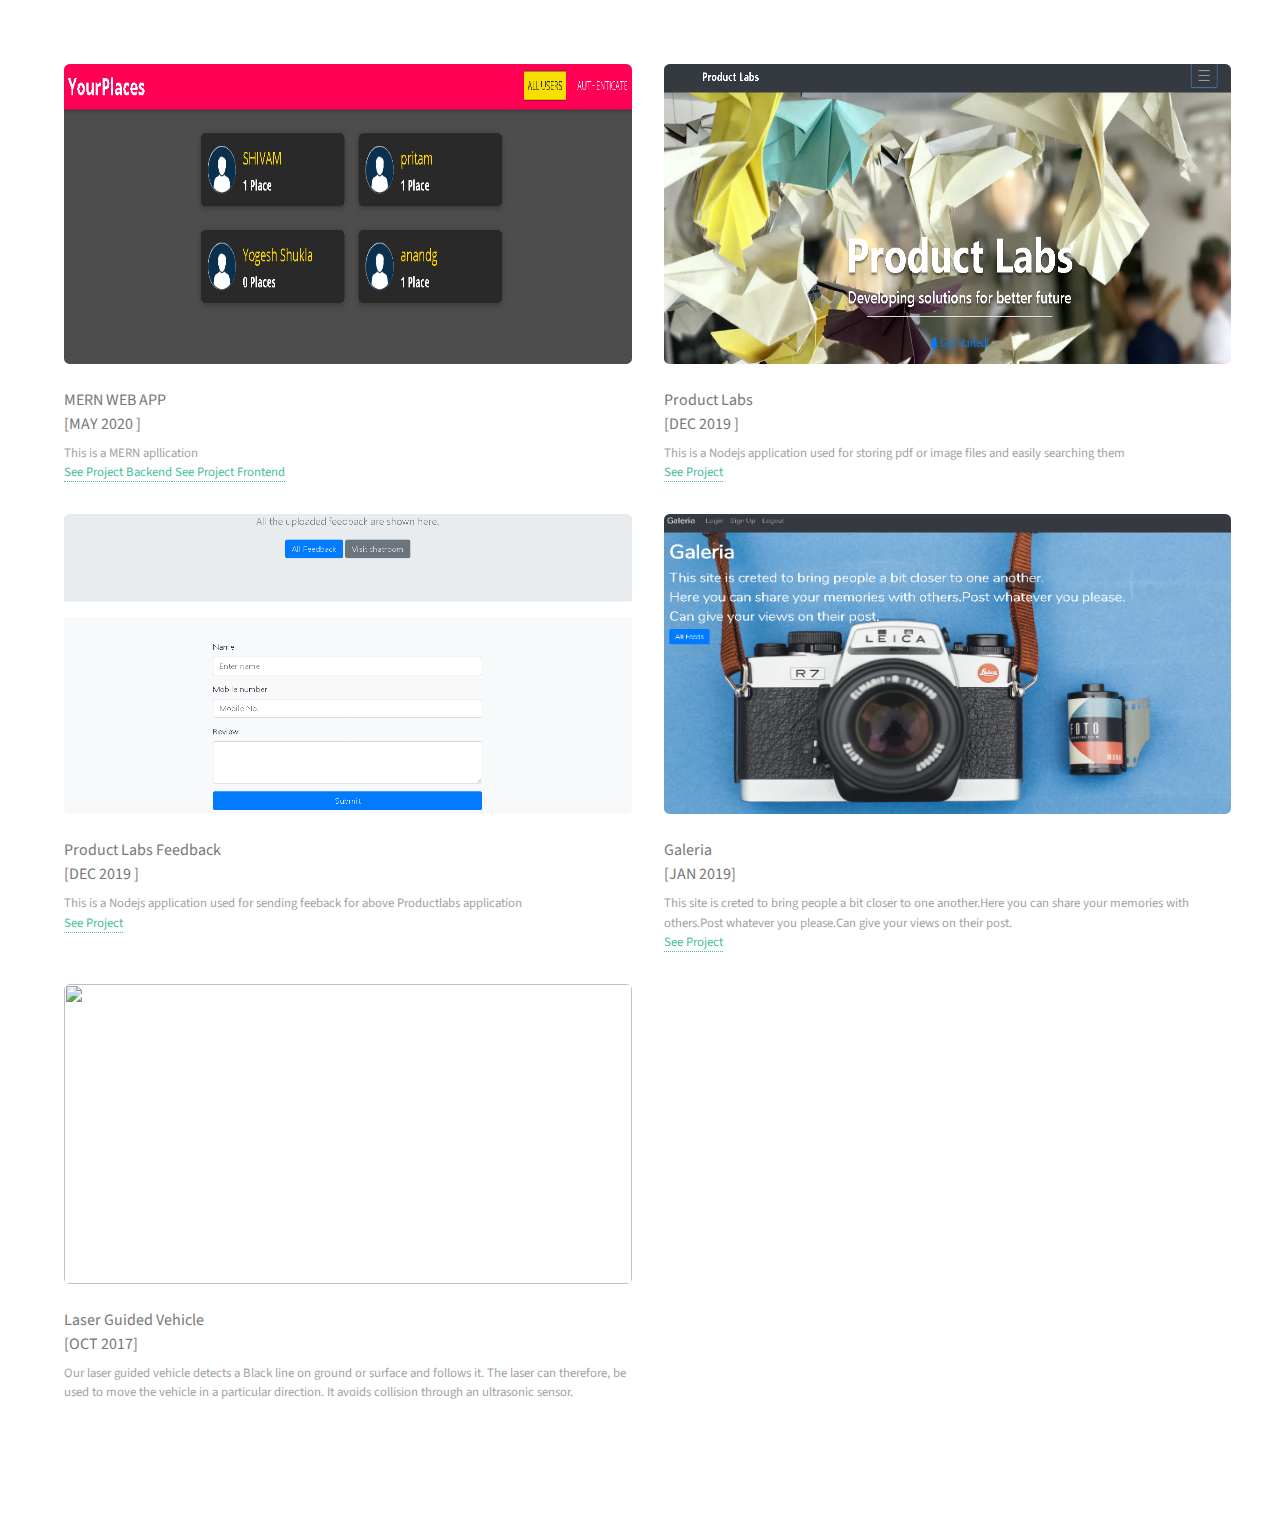
==== projects/index.html @ 7d1ef928 "Update index.html" ====
<!DOCTYPE html>
<html lang="en" >

<head>
  <meta charset="UTF-8">
  <title>Projects</title>
  
  
  <link rel='stylesheet' href='https://maxcdn.bootstrapcdn.com/bootstrap/3.3.7/css/bootstrap.min.css'>

      <link rel="stylesheet" href="css/main.css">

  
</head>

<body width="100vw" style="padding: 5%">
<div class="row">
  
  
          <article class="col-6 col-12-xsmall work-item">
            <a href="https://shivam-mern.web.app" class="image fit thumb"
              ><img src="img/btp.png" alt="" height="300" width="60" 
            /></a>
            <h3>MERN WEB APP<br/>
              [MAY 2020 ]</h3>
            <p>
            This is a MERN apllication <br/><a href="https://github.com/shivamtripathinits/MERN-BACKEND" target="_blank">See Project Backend</a><a href="https://github.com/shivamtripathinits/MERN-FRONTEND" target="_blank">  See Project Frontend</a></p>
          </article>
  
  
          <article class="col-6 col-12-xsmall work-item">
            <a href="https://productlabs.herokuapp.com" class="image fit thumb"
              ><img src="img/productlabs.png" alt="" height="300" width="60"
            /></a>
            <h3>Product Labs<br/>
            [DEC 2019 ]</h3>
            <p>This is a Nodejs application used for storing pdf or image files and easily searching them<br/>
              <a href="https://github.com/shivamtripathinits/productlabs" target="_blank">See Project</a><br/></p>
          </article>
  
  
  
          <article class="col-6 col-12-xsmall work-item">
            <a href="http://productlabsfeedbacks.herokuapp.com" class="image fit thumb"
              ><img src="img/feedbacks.png" alt="" height="300" width="60"
            /></a>
            <h3>Product Labs Feedback<br/>
                [DEC 2019 ]</h3>
            <p>This is a Nodejs application used for sending feeback for above Productlabs application <br/>
              <a href="https://github.com/shivamtripathinits/productlabsfeedbacks-" target="_blank">See Project</a><br/></p>
          </article>
          

            <article class="col-6 col-12-xsmall work-item">
            <a href="https://galeria-nits.herokuapp.com" target="_blank" class="image fit thumb"
              ><img src="img/galeria.png" alt="" height="300" width="60"
            /></a>
            <h3>Galeria<br/>
                [JAN 2019]</h3>
            <p>
            This site is creted to bring people a bit closer to one another.Here you can share your memories with others.Post whatever you please.Can give your views on their post.<br/>
            <a href="https://github.com/shivamtripathinits/geleria-nits" target="_blank">See Project</a><br/></p>
          </article>
  
  
          <article class="col-6 col-12-xsmall work-item">
            <a href="/" target="_blank" class="image fit thumb"
              ><img src="img/sumowars.jpg" alt="" height="300" width="60"
            /></a>
            <h3>Laser Guided Vehicle<br/>
                [OCT 2017]</h3>
            <p>
            Our laser guided vehicle detects a Black line  on ground or surface and follows it. The laser can therefore, be used to move the vehicle in a particular direction. It avoids collision through an ultrasonic sensor.<br/>
            <br/></p>
          </article>

<!-- 
          <article class="col-6 col-12-xsmall work-item">
            <a href="https://github.com/prashant-mahanta/Aqua" class="image fit thumb"
              ><img src="img/aqua.jpeg" alt="" height="300" width="60"
            /></a>
            <h3>Aqua<br/>
                [Jan 2018 – Apr 2018]</h3>
            <p>One of the most important aspect of any institution includes water management. It is crucial aspect as now-a-days water resources are very limited and nobody can afford its wastage. This project deals about automation in the water distribution and management with IoT. Water we use in day to day life, is municipality water. Through this project, we aim to make a model apartment in which the municipality water is distributed fairly and the process is automated using our embedded setup. The end user will have full knowledge and control about the water coming his home. An android application will cater this purpose. The user will get timely notifications and can respond from anywhere.<br/>
              <a href="https://github.com/prashant-mahanta/Aqua" target="_blank">See Project</a><br/></p>
          </article>
          <article class="col-6 col-12-xsmall work-item">
            <a href="https://github.com/prashant-mahanta/Mood-Based-Music-Player" target="_blank" class="image fit thumb"
              ><img src="img/mood.jpg" alt="" height="300" width="60"
            /></a>
            <h3>Mood Based Music Player<br/>
                [Feb 2017 – Apr 2017]</h3>
            <p>A music player made using matlab which plays music depending upon user's mood. Mood is detected using user's facial expression.<br/>
            <a href="https://github.com/prashant-mahanta/Mood-Based-Music-Player" target="_blank">See Project</a><br/></p>
          </article>

          
          <article class="col-6 col-12-xsmall work-item">
            <a href="https://github.com/prashant-mahanta/ITWS-3-Project-Final" class="image fit thumb"
              ><img src="img/plants.png" alt=""  height="300" width="60"
            /></a>
            <h3>Plant Nursery<br/>
              [Aug 2017 – Nov 2017]
            </h3>
            <p>The project features a Smart Agriculture System using Raspberry Pi and Arduino.
            It allowed automatic/manual and efficient watering of the plants and crop management, depending on the current condition of soil and
            weather, from a web-based dashboard.<br/>
              <a href="https://www.youtube.com/watch?v=eZYE-VqpkpY&list=PLd8zsMsJRuJR9ecwYIYU_7d1xzZ1rccFi" target="_blank">Youtube Link</a><br>
              <a href="https://github.com/prashant-mahanta/ITWS-3-Project-Final" target="_blank">See Project</a><br/>
              <a href="https://itws3.pythonanywhere.com/" target="_blank">Website</a></p>
          </article>


          <article class="col-6 col-12-xsmall work-item">
            <a href="https://github.com/prashant-mahanta/Data-Structure-Project" target="_blank" class="image fit thumb"
              ><img src="img/tri.png" alt="" height="300" width="60"
            /></a>
            <h3>Telecom Billing - Data Structure Course Project<br/>
                [Feb 2017 – Apr 2017]</h3>
            <p>For our project we chose Binary Search Tree(BST) as our data structure as the main focus of our project was on searching records and BST has average time complexity O(log n) and worst case O(n) for search, delete and insert operations. For searching records we have also used Trie data structure to search by name.<br/>
            <a href="https://github.com/prashant-mahanta/Data-Structure-Project" target="_blank">See Project</a><br/></p>
          </article> -->
        </div>
</body>

</html>
---- projects/css/main.css ----
@import url("font-awesome.min.css");
@import url("https://fonts.googleapis.com/css?family=Source+Sans+Pro:400,400italic");

html, body, div, span, applet, object,
iframe, h1, h2, h3, h4, h5, h6, p, blockquote,
pre, a, abbr, acronym, address, big, cite,
code, del, dfn, em, img, ins, kbd, q, s, samp,
small, strike, strong, sub, sup, tt, var, b,
u, i, center, dl, dt, dd, ol, ul, li, fieldset,
form, label, legend, table, caption, tbody,
tfoot, thead, tr, th, td, article, aside,
canvas, details, embed, figure, figcaption,
footer, header, hgroup, menu, nav, output, ruby,
section, summary, time, mark, audio, video {
	margin: 0;
	padding: 0;
	border: 0;
	font-size: 100%;
	font: inherit;
	vertical-align: baseline;}

article, aside, details, figcaption, figure,
footer, header, hgroup, menu, nav, section {
	display: block;}

body {
	line-height: 1;
}

ol, ul {
	list-style: none;
}

blockquote, q {
	quotes: none;
}

	blockquote:before, blockquote:after, q:before, q:after {
		content: '';
		content: none;
	}

table {
	border-collapse: collapse;
	border-spacing: 0;
}

body {
	-webkit-text-size-adjust: none;
}

mark {
	background-color: transparent;
	color: inherit;
}

input::-moz-focus-inner {
	border: 0;
	padding: 0;
}

input, select, textarea {
	-moz-appearance: none;
	-webkit-appearance: none;
	-ms-appearance: none;
	appearance: none;
}

/* Basic */

	html {
		box-sizing: border-box;
	}

	*, *:before, *:after {
		box-sizing: inherit;
	}

	body {
		background: #fff;
	}

		body.is-preload *, body.is-preload *:before, body.is-preload *:after {
			-moz-animation: none !important;
			-webkit-animation: none !important;
			-ms-animation: none !important;
			animation: none !important;
			-moz-transition: none !important;
			-webkit-transition: none !important;
			-ms-transition: none !important;
			transition: none !important;
		}

	body, input, select, textarea {
		color: #a2a2a2;
		font-family: "Source Sans Pro", Helvetica, sans-serif;
		font-size: 16pt;
		font-weight: 400;
		line-height: 1.75em;
	}

	a {
		-moz-transition: color 0.2s ease-in-out, border-color 0.2s ease-in-out;
		-webkit-transition: color 0.2s ease-in-out, border-color 0.2s ease-in-out;
		-ms-transition: color 0.2s ease-in-out, border-color 0.2s ease-in-out;
		transition: color 0.2s ease-in-out, border-color 0.2s ease-in-out;
		border-bottom: dotted 1px;
		color: #49bf9d;
		text-decoration: none;
	}

		a:hover {
			border-bottom-color: transparent;
			color: #49bf9d !important;
			text-decoration: none;
		}

	strong, b {
		color: #787878;
		font-weight: 400;
	}

	em, i {
		font-style: italic;
	}

	p {
		margin: 0 0 2em 0;
	}

	h1, h2, h3, h4, h5, h6 {
		color: #787878;
		font-weight: 400;
		line-height: 1em;
		margin: 0 0 1em 0;
	}

		h1 a, h2 a, h3 a, h4 a, h5 a, h6 a {
			color: inherit;
			text-decoration: none;
		}

	h1 {
		font-size: 2em;
		line-height: 1.5em;
	}

	h2 {
		font-size: 1.5em;
		line-height: 1.5em;
	}

	h3 {
		font-size: 1.25em;
		line-height: 1.5em;
	}

	h4 {
		font-size: 1.1em;
		line-height: 1.5em;
	}

	h5 {
		font-size: 0.9em;
		line-height: 1.5em;
	}

	h6 {
		font-size: 0.7em;
		line-height: 1.5em;
	}

	sub {
		font-size: 0.8em;
		position: relative;
		top: 0.5em;
	}

	sup {
		font-size: 0.8em;
		position: relative;
		top: -0.5em;
	}

	hr {
		border: 0;
		border-bottom: solid 2px #efefef;
		margin: 2em 0;
	}

		hr.major {
			margin: 3em 0;
		}

	blockquote {
		border-left: solid 6px #efefef;
		font-style: italic;
		margin: 0 0 2em 0;
		padding: 0.5em 0 0.5em 1.5em;
	}

	code {
		background: #f7f7f7;
		border-radius: 0.35em;
		border: solid 2px #efefef;
		font-family: "Courier New", monospace;
		font-size: 0.9em;
		margin: 0 0.25em;
		padding: 0.25em 0.65em;
	}

	pre {
		-webkit-overflow-scrolling: touch;
		font-family: "Courier New", monospace;
		font-size: 0.9em;
		margin: 0 0 2em 0;
	}

		pre code {
			display: block;
			line-height: 1.75em;
			padding: 1em 1.5em;
			overflow-x: auto;
		}

	.align-left {
		text-align: left;
	}

	.align-center {
		text-align: center;
	}

	.align-right {
		text-align: right;
	}

/* Container */

	.container {
		margin: 0 auto;
		max-width: calc(100% - 4em);
		width: 100%;
	}

		.container.xsmall {
			width: 25%;
		}

		.container.small {
			width: 50%;
		}

		.container.medium {
			width: 75%;
		}

		.container.large {
			width: 125%;
		}

		.container.xlarge {
			width: 150%;
		}

		.container.max {
			width: 100%;
		}

		@media screen and (max-width: 980px) {

			.container {
				width: 100% !important;
				max-width: 100% !important;
			}

		}

		@media screen and (max-width: 480px) {

			.container {
				max-width: calc(100% - 3em);
			}

		}

/* Row */

	.row {
		display: flex;
		flex-wrap: wrap;
		box-sizing: border-box;
		align-items: stretch;
	}

		.row > * {
			box-sizing: border-box;
		}

		.row.gtr-uniform > * > :last-child {
			margin-bottom: 0;
		}

		.row.aln-left {
			justify-content: flex-start;
		}

		.row.aln-center {
			justify-content: center;
		}

		.row.aln-right {
			justify-content: flex-end;
		}

		.row.aln-top {
			align-items: flex-start;
		}

		.row.aln-middle {
			align-items: center;
		}

		.row.aln-bottom {
			align-items: flex-end;
		}

		.row > .imp {
			order: -1;
		}

		.row > .col-1 {
			width: 8.3333333333%;
		}

		.row > .off-1 {
			margin-left: 8.3333333333%;
		}

		.row > .col-2 {
			width: 16.6666666667%;
		}

		.row > .off-2 {
			margin-left: 16.6666666667%;
		}

		.row > .col-3 {
			width: 25%;
		}

		.row > .off-3 {
			margin-left: 25%;
		}

		.row > .col-4 {
			width: 33.3333333333%;
		}

		.row > .off-4 {
			margin-left: 33.3333333333%;
		}

		.row > .col-5 {
			width: 41.6666666667%;
		}

		.row > .off-5 {
			margin-left: 41.6666666667%;
		}

		.row > .col-6 {
			width: 50%;
		}

		.row > .off-6 {
			margin-left: 50%;
		}

		.row > .col-7 {
			width: 58.3333333333%;
		}

		.row > .off-7 {
			margin-left: 58.3333333333%;
		}

		.row > .col-8 {
			width: 66.6666666667%;
		}

		.row > .off-8 {
			margin-left: 66.6666666667%;
		}

		.row > .col-9 {
			width: 75%;
		}

		.row > .off-9 {
			margin-left: 75%;
		}

		.row > .col-10 {
			width: 83.3333333333%;
		}

		.row > .off-10 {
			margin-left: 83.3333333333%;
		}

		.row > .col-11 {
			width: 91.6666666667%;
		}

		.row > .off-11 {
			margin-left: 91.6666666667%;
		}

		.row > .col-12 {
			width: 100%;
		}

		.row > .off-12 {
			margin-left: 100%;
		}

		.row.gtr-0 {
			margin-top: 0;
			margin-left: 0em;
		}

			.row.gtr-0 > * {
				padding: 0 0 0 0em;
			}

			.row.gtr-0.gtr-uniform {
				margin-top: 0em;
			}

				.row.gtr-0.gtr-uniform > * {
					padding-top: 0em;
				}

		.row.gtr-25 {
			margin-top: 0;
			margin-left: -0.625em;
		}

			.row.gtr-25 > * {
				padding: 0 0 0 0.625em;
			}

			.row.gtr-25.gtr-uniform {
				margin-top: -0.625em;
			}

				.row.gtr-25.gtr-uniform > * {
					padding-top: 0.625em;
				}

		.row.gtr-50 {
			margin-top: 0;
			margin-left: -1.25em;
		}

			.row.gtr-50 > * {
				padding: 0 0 0 1.25em;
			}

			.row.gtr-50.gtr-uniform {
				margin-top: -1.25em;
			}

				.row.gtr-50.gtr-uniform > * {
					padding-top: 1.25em;
				}

		.row {
			margin-top: 0;
			margin-left: -2.5em;
		}

			.row > * {
				padding: 0 0 0 2.5em;
			}

			.row.gtr-uniform {
				margin-top: -2.5em;
			}

				.row.gtr-uniform > * {
					padding-top: 2.5em;
				}

		.row.gtr-150 {
			margin-top: 0;
			margin-left: -3.75em;
		}

			.row.gtr-150 > * {
				padding: 0 0 0 3.75em;
			}

			.row.gtr-150.gtr-uniform {
				margin-top: -3.75em;
			}

				.row.gtr-150.gtr-uniform > * {
					padding-top: 3.75em;
				}

		.row.gtr-200 {
			margin-top: 0;
			margin-left: -5em;
		}

			.row.gtr-200 > * {
				padding: 0 0 0 5em;
			}

			.row.gtr-200.gtr-uniform {
				margin-top: -5em;
			}

				.row.gtr-200.gtr-uniform > * {
					padding-top: 5em;
				}

		@media screen and (max-width: 1800px) {

			.row {
				display: flex;
				flex-wrap: wrap;
				box-sizing: border-box;
				align-items: stretch;
			}

				.row > * {
					box-sizing: border-box;
				}

				.row.gtr-uniform > * > :last-child {
					margin-bottom: 0;
				}

				.row.aln-left {
					justify-content: flex-start;
				}

				.row.aln-center {
					justify-content: center;
				}

				.row.aln-right {
					justify-content: flex-end;
				}

				.row.aln-top {
					align-items: flex-start;
				}

				.row.aln-middle {
					align-items: center;
				}

				.row.aln-bottom {
					align-items: flex-end;
				}

				.row > .imp-xlarge {
					order: -1;
				}

				.row > .col-1-xlarge {
					width: 8.3333333333%;
				}

				.row > .off-1-xlarge {
					margin-left: 8.3333333333%;
				}

				.row > .col-2-xlarge {
					width: 16.6666666667%;
				}

				.row > .off-2-xlarge {
					margin-left: 16.6666666667%;
				}

				.row > .col-3-xlarge {
					width: 25%;
				}

				.row > .off-3-xlarge {
					margin-left: 25%;
				}

				.row > .col-4-xlarge {
					width: 33.3333333333%;
				}

				.row > .off-4-xlarge {
					margin-left: 33.3333333333%;
				}

				.row > .col-5-xlarge {
					width: 41.6666666667%;
				}

				.row > .off-5-xlarge {
					margin-left: 41.6666666667%;
				}

				.row > .col-6-xlarge {
					width: 50%;
				}

				.row > .off-6-xlarge {
					margin-left: 50%;
				}

				.row > .col-7-xlarge {
					width: 58.3333333333%;
				}

				.row > .off-7-xlarge {
					margin-left: 58.3333333333%;
				}

				.row > .col-8-xlarge {
					width: 66.6666666667%;
				}

				.row > .off-8-xlarge {
					margin-left: 66.6666666667%;
				}

				.row > .col-9-xlarge {
					width: 75%;
				}

				.row > .off-9-xlarge {
					margin-left: 75%;
				}

				.row > .col-10-xlarge {
					width: 83.3333333333%;
				}

				.row > .off-10-xlarge {
					margin-left: 83.3333333333%;
				}

				.row > .col-11-xlarge {
					width: 91.6666666667%;
				}

				.row > .off-11-xlarge {
					margin-left: 91.6666666667%;
				}

				.row > .col-12-xlarge {
					width: 100%;
				}

				.row > .off-12-xlarge {
					margin-left: 100%;
				}

				.row.gtr-0 {
					margin-top: 0;
					margin-left: 0em;
				}

					.row.gtr-0 > * {
						padding: 0 0 0 0em;
					}

					.row.gtr-0.gtr-uniform {
						margin-top: 0em;
					}

						.row.gtr-0.gtr-uniform > * {
							padding-top: 0em;
						}

				.row.gtr-25 {
					margin-top: 0;
					margin-left: -0.625em;
				}

					.row.gtr-25 > * {
						padding: 0 0 0 0.625em;
					}

					.row.gtr-25.gtr-uniform {
						margin-top: -0.625em;
					}

						.row.gtr-25.gtr-uniform > * {
							padding-top: 0.625em;
						}

				.row.gtr-50 {
					margin-top: 0;
					margin-left: -1.25em;
				}

					.row.gtr-50 > * {
						padding: 0 0 0 1.25em;
					}

					.row.gtr-50.gtr-uniform {
						margin-top: -1.25em;
					}

						.row.gtr-50.gtr-uniform > * {
							padding-top: 1.25em;
						}

				.row {
					margin-top: 0;
					margin-left: -2.5em;
				}

					.row > * {
						padding: 0 0 0 2.5em;
					}

					.row.gtr-uniform {
						margin-top: -2.5em;
					}

						.row.gtr-uniform > * {
							padding-top: 2.5em;
						}

				.row.gtr-150 {
					margin-top: 0;
					margin-left: -3.75em;
				}

					.row.gtr-150 > * {
						padding: 0 0 0 3.75em;
					}

					.row.gtr-150.gtr-uniform {
						margin-top: -3.75em;
					}

						.row.gtr-150.gtr-uniform > * {
							padding-top: 3.75em;
						}

				.row.gtr-200 {
					margin-top: 0;
					margin-left: -5em;
				}

					.row.gtr-200 > * {
						padding: 0 0 0 5em;
					}

					.row.gtr-200.gtr-uniform {
						margin-top: -5em;
					}

						.row.gtr-200.gtr-uniform > * {
							padding-top: 5em;
						}

		}

		@media screen and (max-width: 1280px) {

			.row {
				display: flex;
				flex-wrap: wrap;
				box-sizing: border-box;
				align-items: stretch;
			}

				.row > * {
					box-sizing: border-box;
				}

				.row.gtr-uniform > * > :last-child {
					margin-bottom: 0;
				}

				.row.aln-left {
					justify-content: flex-start;
				}

				.row.aln-center {
					justify-content: center;
				}

				.row.aln-right {
					justify-content: flex-end;
				}

				.row.aln-top {
					align-items: flex-start;
				}

				.row.aln-middle {
					align-items: center;
				}

				.row.aln-bottom {
					align-items: flex-end;
				}

				.row > .imp-large {
					order: -1;
				}

				.row > .col-1-large {
					width: 8.3333333333%;
				}

				.row > .off-1-large {
					margin-left: 8.3333333333%;
				}

				.row > .col-2-large {
					width: 16.6666666667%;
				}

				.row > .off-2-large {
					margin-left: 16.6666666667%;
				}

				.row > .col-3-large {
					width: 25%;
				}

				.row > .off-3-large {
					margin-left: 25%;
				}

				.row > .col-4-large {
					width: 33.3333333333%;
				}

				.row > .off-4-large {
					margin-left: 33.3333333333%;
				}

				.row > .col-5-large {
					width: 41.6666666667%;
				}

				.row > .off-5-large {
					margin-left: 41.6666666667%;
				}

				.row > .col-6-large {
					width: 50%;
				}

				.row > .off-6-large {
					margin-left: 50%;
				}

				.row > .col-7-large {
					width: 58.3333333333%;
				}

				.row > .off-7-large {
					margin-left: 58.3333333333%;
				}

				.row > .col-8-large {
					width: 66.6666666667%;
				}

				.row > .off-8-large {
					margin-left: 66.6666666667%;
				}

				.row > .col-9-large {
					width: 75%;
				}

				.row > .off-9-large {
					margin-left: 75%;
				}

				.row > .col-10-large {
					width: 83.3333333333%;
				}

				.row > .off-10-large {
					margin-left: 83.3333333333%;
				}

				.row > .col-11-large {
					width: 91.6666666667%;
				}

				.row > .off-11-large {
					margin-left: 91.6666666667%;
				}

				.row > .col-12-large {
					width: 100%;
				}

				.row > .off-12-large {
					margin-left: 100%;
				}

				.row.gtr-0 {
					margin-top: 0;
					margin-left: 0em;
				}

					.row.gtr-0 > * {
						padding: 0 0 0 0em;
					}

					.row.gtr-0.gtr-uniform {
						margin-top: 0em;
					}

						.row.gtr-0.gtr-uniform > * {
							padding-top: 0em;
						}

				.row.gtr-25 {
					margin-top: 0;
					margin-left: -0.5em;
				}

					.row.gtr-25 > * {
						padding: 0 0 0 0.5em;
					}

					.row.gtr-25.gtr-uniform {
						margin-top: -0.5em;
					}

						.row.gtr-25.gtr-uniform > * {
							padding-top: 0.5em;
						}

				.row.gtr-50 {
					margin-top: 0;
					margin-left: -1em;
				}

					.row.gtr-50 > * {
						padding: 0 0 0 1em;
					}

					.row.gtr-50.gtr-uniform {
						margin-top: -1em;
					}

						.row.gtr-50.gtr-uniform > * {
							padding-top: 1em;
						}

				.row {
					margin-top: 0;
					margin-left: -2em;
				}

					.row > * {
						padding: 0 0 0 2em;
					}

					.row.gtr-uniform {
						margin-top: -2em;
					}

						.row.gtr-uniform > * {
							padding-top: 2em;
						}

				.row.gtr-150 {
					margin-top: 0;
					margin-left: -3em;
				}

					.row.gtr-150 > * {
						padding: 0 0 0 3em;
					}

					.row.gtr-150.gtr-uniform {
						margin-top: -3em;
					}

						.row.gtr-150.gtr-uniform > * {
							padding-top: 3em;
						}

				.row.gtr-200 {
					margin-top: 0;
					margin-left: -4em;
				}

					.row.gtr-200 > * {
						padding: 0 0 0 4em;
					}

					.row.gtr-200.gtr-uniform {
						margin-top: -4em;
					}

						.row.gtr-200.gtr-uniform > * {
							padding-top: 4em;
						}

		}

		@media screen and (max-width: 980px) {

			.row {
				display: flex;
				flex-wrap: wrap;
				box-sizing: border-box;
				align-items: stretch;
			}

				.row > * {
					box-sizing: border-box;
				}

				.row.gtr-uniform > * > :last-child {
					margin-bottom: 0;
				}

				.row.aln-left {
					justify-content: flex-start;
				}

				.row.aln-center {
					justify-content: center;
				}

				.row.aln-right {
					justify-content: flex-end;
				}

				.row.aln-top {
					align-items: flex-start;
				}

				.row.aln-middle {
					align-items: center;
				}

				.row.aln-bottom {
					align-items: flex-end;
				}

				.row > .imp-medium {
					order: -1;
				}

				.row > .col-1-medium {
					width: 8.3333333333%;
				}

				.row > .off-1-medium {
					margin-left: 8.3333333333%;
				}

				.row > .col-2-medium {
					width: 16.6666666667%;
				}

				.row > .off-2-medium {
					margin-left: 16.6666666667%;
				}

				.row > .col-3-medium {
					width: 25%;
				}

				.row > .off-3-medium {
					margin-left: 25%;
				}

				.row > .col-4-medium {
					width: 33.3333333333%;
				}

				.row > .off-4-medium {
					margin-left: 33.3333333333%;
				}

				.row > .col-5-medium {
					width: 41.6666666667%;
				}

				.row > .off-5-medium {
					margin-left: 41.6666666667%;
				}

				.row > .col-6-medium {
					width: 50%;
				}

				.row > .off-6-medium {
					margin-left: 50%;
				}

				.row > .col-7-medium {
					width: 58.3333333333%;
				}

				.row > .off-7-medium {
					margin-left: 58.3333333333%;
				}

				.row > .col-8-medium {
					width: 66.6666666667%;
				}

				.row > .off-8-medium {
					margin-left: 66.6666666667%;
				}

				.row > .col-9-medium {
					width: 75%;
				}

				.row > .off-9-medium {
					margin-left: 75%;
				}

				.row > .col-10-medium {
					width: 83.3333333333%;
				}

				.row > .off-10-medium {
					margin-left: 83.3333333333%;
				}

				.row > .col-11-medium {
					width: 91.6666666667%;
				}

				.row > .off-11-medium {
					margin-left: 91.6666666667%;
				}

				.row > .col-12-medium {
					width: 100%;
				}

				.row > .off-12-medium {
					margin-left: 100%;
				}

				.row.gtr-0 {
					margin-top: 0;
					margin-left: 0em;
				}

					.row.gtr-0 > * {
						padding: 0 0 0 0em;
					}

					.row.gtr-0.gtr-uniform {
						margin-top: 0em;
					}

						.row.gtr-0.gtr-uniform > * {
							padding-top: 0em;
						}

				.row.gtr-25 {
					margin-top: 0;
					margin-left: -0.5em;
				}

					.row.gtr-25 > * {
						padding: 0 0 0 0.5em;
					}

					.row.gtr-25.gtr-uniform {
						margin-top: -0.5em;
					}

						.row.gtr-25.gtr-uniform > * {
							padding-top: 0.5em;
						}

				.row.gtr-50 {
					margin-top: 0;
					margin-left: -1em;
				}

					.row.gtr-50 > * {
						padding: 0 0 0 1em;
					}

					.row.gtr-50.gtr-uniform {
						margin-top: -1em;
					}

						.row.gtr-50.gtr-uniform > * {
							padding-top: 1em;
						}

				.row {
					margin-top: 0;
					margin-left: -2em;
				}

					.row > * {
						padding: 0 0 0 2em;
					}

					.row.gtr-uniform {
						margin-top: -2em;
					}

						.row.gtr-uniform > * {
							padding-top: 2em;
						}

				.row.gtr-150 {
					margin-top: 0;
					margin-left: -3em;
				}

					.row.gtr-150 > * {
						padding: 0 0 0 3em;
					}

					.row.gtr-150.gtr-uniform {
						margin-top: -3em;
					}

						.row.gtr-150.gtr-uniform > * {
							padding-top: 3em;
						}

				.row.gtr-200 {
					margin-top: 0;
					margin-left: -4em;
				}

					.row.gtr-200 > * {
						padding: 0 0 0 4em;
					}

					.row.gtr-200.gtr-uniform {
						margin-top: -4em;
					}

						.row.gtr-200.gtr-uniform > * {
							padding-top: 4em;
						}

		}

		@media screen and (max-width: 736px) {

			.row {
				display: flex;
				flex-wrap: wrap;
				box-sizing: border-box;
				align-items: stretch;
			}

				.row > * {
					box-sizing: border-box;
				}

				.row.gtr-uniform > * > :last-child {
					margin-bottom: 0;
				}

				.row.aln-left {
					justify-content: flex-start;
				}

				.row.aln-center {
					justify-content: center;
				}

				.row.aln-right {
					justify-content: flex-end;
				}

				.row.aln-top {
					align-items: flex-start;
				}

				.row.aln-middle {
					align-items: center;
				}

				.row.aln-bottom {
					align-items: flex-end;
				}

				.row > .imp-small {
					order: -1;
				}

				.row > .col-1-small {
					width: 8.3333333333%;
				}

				.row > .off-1-small {
					margin-left: 8.3333333333%;
				}

				.row > .col-2-small {
					width: 16.6666666667%;
				}

				.row > .off-2-small {
					margin-left: 16.6666666667%;
				}

				.row > .col-3-small {
					width: 25%;
				}

				.row > .off-3-small {
					margin-left: 25%;
				}

				.row > .col-4-small {
					width: 33.3333333333%;
				}

				.row > .off-4-small {
					margin-left: 33.3333333333%;
				}

				.row > .col-5-small {
					width: 41.6666666667%;
				}

				.row > .off-5-small {
					margin-left: 41.6666666667%;
				}

				.row > .col-6-small {
					width: 50%;
				}

				.row > .off-6-small {
					margin-left: 50%;
				}

				.row > .col-7-small {
					width: 58.3333333333%;
				}

				.row > .off-7-small {
					margin-left: 58.3333333333%;
				}

				.row > .col-8-small {
					width: 66.6666666667%;
				}

				.row > .off-8-small {
					margin-left: 66.6666666667%;
				}

				.row > .col-9-small {
					width: 75%;
				}

				.row > .off-9-small {
					margin-left: 75%;
				}

				.row > .col-10-small {
					width: 83.3333333333%;
				}

				.row > .off-10-small {
					margin-left: 83.3333333333%;
				}

				.row > .col-11-small {
					width: 91.6666666667%;
				}

				.row > .off-11-small {
					margin-left: 91.6666666667%;
				}

				.row > .col-12-small {
					width: 100%;
				}

				.row > .off-12-small {
					margin-left: 100%;
				}

				.row.gtr-0 {
					margin-top: 0;
					margin-left: 0em;
				}

					.row.gtr-0 > * {
						padding: 0 0 0 0em;
					}

					.row.gtr-0.gtr-uniform {
						margin-top: 0em;
					}

						.row.gtr-0.gtr-uniform > * {
							padding-top: 0em;
						}

				.row.gtr-25 {
					margin-top: 0;
					margin-left: -0.375em;
				}

					.row.gtr-25 > * {
						padding: 0 0 0 0.375em;
					}

					.row.gtr-25.gtr-uniform {
						margin-top: -0.375em;
					}

						.row.gtr-25.gtr-uniform > * {
							padding-top: 0.375em;
						}

				.row.gtr-50 {
					margin-top: 0;
					margin-left: -0.75em;
				}

					.row.gtr-50 > * {
						padding: 0 0 0 0.75em;
					}

					.row.gtr-50.gtr-uniform {
						margin-top: -0.75em;
					}

						.row.gtr-50.gtr-uniform > * {
							padding-top: 0.75em;
						}

				.row {
					margin-top: 0;
					margin-left: -1.5em;
				}

					.row > * {
						padding: 0 0 0 1.5em;
					}

					.row.gtr-uniform {
						margin-top: -1.5em;
					}

						.row.gtr-uniform > * {
							padding-top: 1.5em;
						}

				.row.gtr-150 {
					margin-top: 0;
					margin-left: -2.25em;
				}

					.row.gtr-150 > * {
						padding: 0 0 0 2.25em;
					}

					.row.gtr-150.gtr-uniform {
						margin-top: -2.25em;
					}

						.row.gtr-150.gtr-uniform > * {
							padding-top: 2.25em;
						}

				.row.gtr-200 {
					margin-top: 0;
					margin-left: -3em;
				}

					.row.gtr-200 > * {
						padding: 0 0 0 3em;
					}

					.row.gtr-200.gtr-uniform {
						margin-top: -3em;
					}

						.row.gtr-200.gtr-uniform > * {
							padding-top: 3em;
						}

		}

		@media screen and (max-width: 480px) {

			.row {
				display: flex;
				flex-wrap: wrap;
				box-sizing: border-box;
				align-items: stretch;
			}

				.row > * {
					box-sizing: border-box;
				}

				.row.gtr-uniform > * > :last-child {
					margin-bottom: 0;
				}

				.row.aln-left {
					justify-content: flex-start;
				}

				.row.aln-center {
					justify-content: center;
				}

				.row.aln-right {
					justify-content: flex-end;
				}

				.row.aln-top {
					align-items: flex-start;
				}

				.row.aln-middle {
					align-items: center;
				}

				.row.aln-bottom {
					align-items: flex-end;
				}

				.row > .imp-xsmall {
					order: -1;
				}

				.row > .col-1-xsmall {
					width: 8.3333333333%;
				}

				.row > .off-1-xsmall {
					margin-left: 8.3333333333%;
				}

				.row > .col-2-xsmall {
					width: 16.6666666667%;
				}

				.row > .off-2-xsmall {
					margin-left: 16.6666666667%;
				}

				.row > .col-3-xsmall {
					width: 25%;
				}

				.row > .off-3-xsmall {
					margin-left: 25%;
				}

				.row > .col-4-xsmall {
					width: 33.3333333333%;
				}

				.row > .off-4-xsmall {
					margin-left: 33.3333333333%;
				}

				.row > .col-5-xsmall {
					width: 41.6666666667%;
				}

				.row > .off-5-xsmall {
					margin-left: 41.6666666667%;
				}

				.row > .col-6-xsmall {
					width: 50%;
				}

				.row > .off-6-xsmall {
					margin-left: 50%;
				}

				.row > .col-7-xsmall {
					width: 58.3333333333%;
				}

				.row > .off-7-xsmall {
					margin-left: 58.3333333333%;
				}

				.row > .col-8-xsmall {
					width: 66.6666666667%;
				}

				.row > .off-8-xsmall {
					margin-left: 66.6666666667%;
				}

				.row > .col-9-xsmall {
					width: 75%;
				}

				.row > .off-9-xsmall {
					margin-left: 75%;
				}

				.row > .col-10-xsmall {
					width: 83.3333333333%;
				}

				.row > .off-10-xsmall {
					margin-left: 83.3333333333%;
				}

				.row > .col-11-xsmall {
					width: 91.6666666667%;
				}

				.row > .off-11-xsmall {
					margin-left: 91.6666666667%;
				}

				.row > .col-12-xsmall {
					width: 100%;
				}

				.row > .off-12-xsmall {
					margin-left: 100%;
				}

				.row.gtr-0 {
					margin-top: 0;
					margin-left: 0em;
				}

					.row.gtr-0 > * {
						padding: 0 0 0 0em;
					}

					.row.gtr-0.gtr-uniform {
						margin-top: 0em;
					}

						.row.gtr-0.gtr-uniform > * {
							padding-top: 0em;
						}

				.row.gtr-25 {
					margin-top: 0;
					margin-left: -0.375em;
				}

					.row.gtr-25 > * {
						padding: 0 0 0 0.375em;
					}

					.row.gtr-25.gtr-uniform {
						margin-top: -0.375em;
					}

						.row.gtr-25.gtr-uniform > * {
							padding-top: 0.375em;
						}

				.row.gtr-50 {
					margin-top: 0;
					margin-left: -0.75em;
				}

					.row.gtr-50 > * {
						padding: 0 0 0 0.75em;
					}

					.row.gtr-50.gtr-uniform {
						margin-top: -0.75em;
					}

						.row.gtr-50.gtr-uniform > * {
							padding-top: 0.75em;
						}

				.row {
					margin-top: 0;
					margin-left: -1.5em;
				}

					.row > * {
						padding: 0 0 0 1.5em;
					}

					.row.gtr-uniform {
						margin-top: -1.5em;
					}

						.row.gtr-uniform > * {
							padding-top: 1.5em;
						}

				.row.gtr-150 {
					margin-top: 0;
					margin-left: -2.25em;
				}

					.row.gtr-150 > * {
						padding: 0 0 0 2.25em;
					}

					.row.gtr-150.gtr-uniform {
						margin-top: -2.25em;
					}

						.row.gtr-150.gtr-uniform > * {
							padding-top: 2.25em;
						}

				.row.gtr-200 {
					margin-top: 0;
					margin-left: -3em;
				}

					.row.gtr-200 > * {
						padding: 0 0 0 3em;
					}

					.row.gtr-200.gtr-uniform {
						margin-top: -3em;
					}

						.row.gtr-200.gtr-uniform > * {
							padding-top: 3em;
						}

		}

/* Section/Article */

	section.special, article.special {
		text-align: center;
	}

	header p {
		color: #b2b2b2;
		position: relative;
		margin: 0 0 1.5em 0;
	}

	header h2 + p {
		font-size: 1.25em;
		margin-top: -1em;
		line-height: 1.5em;
	}

	header h3 + p {
		font-size: 1.1em;
		margin-top: -0.8em;
		line-height: 1.5em;
	}

	header h4 + p,
	header h5 + p,
	header h6 + p {
		font-size: 0.9em;
		margin-top: -0.6em;
		line-height: 1.5em;
	}

	header.major h2 {
		font-size: 2em;
	}

/* Form */

	form {
		margin: 0 0 2em 0;
	}

	label {
		color: #787878;
		display: block;
		font-size: 0.9em;
		font-weight: 400;
		margin: 0 0 1em 0;
	}

	input[type="text"],
	input[type="password"],
	input[type="email"],
	select,
	textarea {
		-moz-appearance: none;
		-webkit-appearance: none;
		-ms-appearance: none;
		appearance: none;
		background: #f7f7f7;
		border-radius: 0.35em;
		border: solid 2px transparent;
		color: inherit;
		display: block;
		outline: 0;
		padding: 0 0.75em;
		text-decoration: none;
		width: 100%;
	}

		input[type="text"]:invalid,
		input[type="password"]:invalid,
		input[type="email"]:invalid,
		select:invalid,
		textarea:invalid {
			box-shadow: none;
		}

		input[type="text"]:focus,
		input[type="password"]:focus,
		input[type="email"]:focus,
		select:focus,
		textarea:focus {
			border-color: #49bf9d;
		}

	select {
		background-image: url("data:image/svg+xml;charset=utf8,%3Csvg xmlns='http://www.w3.org/2000/svg' width='40' height='40' preserveAspectRatio='none' viewBox='0 0 40 40'%3E%3Cpath d='M9.4,12.3l10.4,10.4l10.4-10.4c0.2-0.2,0.5-0.4,0.9-0.4c0.3,0,0.6,0.1,0.9,0.4l3.3,3.3c0.2,0.2,0.4,0.5,0.4,0.9 c0,0.4-0.1,0.6-0.4,0.9L20.7,31.9c-0.2,0.2-0.5,0.4-0.9,0.4c-0.3,0-0.6-0.1-0.9-0.4L4.3,17.3c-0.2-0.2-0.4-0.5-0.4-0.9 c0-0.4,0.1-0.6,0.4-0.9l3.3-3.3c0.2-0.2,0.5-0.4,0.9-0.4S9.1,12.1,9.4,12.3z' fill='%23dfdfdf' /%3E%3C/svg%3E");
		background-size: 1.25rem;
		background-repeat: no-repeat;
		background-position: calc(100% - 1rem) center;
		height: 2.75em;
		padding-right: 2.75em;
		text-overflow: ellipsis;
	}

		select option {
			color: #787878;
			background: #fff;
		}

		select:focus::-ms-value {
			background-color: transparent;
		}

		select::-ms-expand {
			display: none;
		}

	input[type="text"],
	input[type="password"],
	input[type="email"],
	select {
		height: 2.75em;
	}

	textarea {
		padding: 0.75em;
	}

	input[type="checkbox"],
	input[type="radio"] {
		-moz-appearance: none;
		-webkit-appearance: none;
		-ms-appearance: none;
		appearance: none;
		display: block;
		float: left;
		margin-right: -2em;
		opacity: 0;
		width: 1em;
		z-index: -1;
	}

		input[type="checkbox"] + label,
		input[type="radio"] + label {
			text-decoration: none;
			color: #a2a2a2;
			cursor: pointer;
			display: inline-block;
			font-size: 1em;
			font-weight: 400;
			padding-left: 2.4em;
			padding-right: 0.75em;
			position: relative;
		}

			input[type="checkbox"] + label:before,
			input[type="radio"] + label:before {
				-moz-osx-font-smoothing: grayscale;
				-webkit-font-smoothing: antialiased;
				font-family: FontAwesome;
				font-style: normal;
				font-weight: normal;
				text-transform: none !important;
			}

			input[type="checkbox"] + label:before,
			input[type="radio"] + label:before {
				background: #f7f7f7;
				border-radius: 0.35em;
				border: solid 2px transparent;
				content: '';
				display: inline-block;
				height: 1.65em;
				left: 0;
				line-height: 1.58125em;
				position: absolute;
				text-align: center;
				top: 0;
				width: 1.65em;
			}

		input[type="checkbox"]:checked + label:before,
		input[type="radio"]:checked + label:before {
			background: #787878;
			border-color: #787878;
			color: #fff;
			content: '\f00c';
		}

		input[type="checkbox"]:focus + label:before,
		input[type="radio"]:focus + label:before {
			border-color: #49bf9d;
		}

	input[type="checkbox"] + label:before {
		border-radius: 0.35em;
	}

	input[type="radio"] + label:before {
		border-radius: 100%;
	}

	::-webkit-input-placeholder {
		color: #b2b2b2 !important;
		opacity: 1.0;
	}

	:-moz-placeholder {
		color: #b2b2b2 !important;
		opacity: 1.0;
	}

	::-moz-placeholder {
		color: #b2b2b2 !important;
		opacity: 1.0;
	}

	:-ms-input-placeholder {
		color: #b2b2b2 !important;
		opacity: 1.0;
	}

/* Box */

	.box {
		border-radius: 0.35em;
		border: solid 2px #efefef;
		margin-bottom: 2em;
		padding: 1.5em;
	}

		.box > :last-child,
		.box > :last-child > :last-child,
		.box > :last-child > :last-child > :last-child {
			margin-bottom: 0;
		}

		.box.alt {
			border: 0;
			border-radius: 0;
			padding: 0;
		}

/* Icon */

	.icon {
		text-decoration: none;
		border-bottom: none;
		position: relative;
	}

		.icon:before {
			-moz-osx-font-smoothing: grayscale;
			-webkit-font-smoothing: antialiased;
			font-family: FontAwesome;
			font-style: normal;
			font-weight: normal;
			text-transform: none !important;
		}

		.icon > .label {
			display: none;
		}

/* Image */

	.image {
		border-radius: 0.35em;
		border: 0;
		display: inline-block;
		position: relative;
	}

		.image:before {
			-moz-transition: opacity 0.2s ease-in-out;
			-webkit-transition: opacity 0.2s ease-in-out;
			-ms-transition: opacity 0.2s ease-in-out;
			transition: opacity 0.2s ease-in-out;
			background: url("images/overlay.png");
			border-radius: 0.35em;
			content: '';
			display: block;
			height: 100%;
			left: 0;
			opacity: 0.5;
			position: absolute;
			top: 0;
			width: 100%;
		}

		.image.thumb {
			text-align: center;
		}

			.image.thumb:after {
				-moz-transition: opacity 0.2s ease-in-out;
				-webkit-transition: opacity 0.2s ease-in-out;
				-ms-transition: opacity 0.2s ease-in-out;
				transition: opacity 0.2s ease-in-out;
				border-radius: 0.35em;
				border: solid 3px rgba(255, 255, 255, 0.5);
				color: #fff;
				content: 'View';
				display: inline-block;
				font-size: 0.8em;
				font-weight: 400;
				left: 50%;
				line-height: 2.25em;
				margin: -1.25em 0 0 -3em;
				opacity: 0;
				padding: 0 1.5em;
				position: absolute;
				text-align: center;
				text-decoration: none;
				top: 50%;
				white-space: nowrap;
			}

			.image.thumb:hover:after {
				opacity: 1.0;
			}

			.image.thumb:hover:before {
				background: url("images/overlay.png"), url("images/overlay.png");
				opacity: 1.0;
			}

		.image img {
			border-radius: 0.35em;
			display: block;
		}

		.image.left {
			float: left;
			margin: 0 1.5em 1em 0;
			top: 0.25em;
		}

		.image.right {
			float: right;
			margin: 0 0 1em 1.5em;
			top: 0.25em;
		}

		.image.left, .image.right {
			max-width: 40%;
		}

			.image.left img, .image.right img {
				width: 100%;
			}

		.image.fit {
			display: block;
			margin: 0 0 2em 0;
			width: 100%;
		}

			.image.fit img {
				width: 100%;
			}

		.image.avatar {
			border-radius: 100%;
		}

			.image.avatar:before {
				display: none;
			}

			.image.avatar img {
				border-radius: 100%;
				width: 100%;
			}

/* List */

	ol {
		list-style: decimal;
		margin: 0 0 2em 0;
		padding-left: 1.25em;
	}

		ol li {
			padding-left: 0.25em;
		}

	ul {
		list-style: disc;
		margin: 0 0 2em 0;
		padding-left: 1em;
	}

		ul li {
			padding-left: 0.5em;
		}

		ul.alt {
			list-style: none;
			padding-left: 0;
		}

			ul.alt li {
				border-top: solid 2px #efefef;
				padding: 0.5em 0;
			}

				ul.alt li:first-child {
					border-top: 0;
					padding-top: 0;
				}

	dl {
		margin: 0 0 2em 0;
	}

/* Icons */

	ul.icons {
		cursor: default;
		list-style: none;
		padding-left: 0;
	}

		ul.icons li {
			display: inline-block;
			padding: 0 1em 0 0;
		}

			ul.icons li:last-child {
				padding-right: 0;
			}

			ul.icons li .icon:before {
				font-size: 1.5em;
			}

/* Labeled Icons */

	ul.labeled-icons {
		list-style: none;
		padding: 0;
	}

		ul.labeled-icons li {
			line-height: 1.75em;
			margin: 1.5em 0 0 0;
			padding-left: 2.25em;
			position: relative;
		}

			ul.labeled-icons li:first-child {
				margin-top: 0;
			}

			ul.labeled-icons li a {
				color: inherit;
			}

			ul.labeled-icons li h3 {
				color: #b2b2b2;
				left: 0;
				position: absolute;
				text-align: center;
				top: 0;
				width: 1em;
			}

/* Actions */

	ul.actions {
		display: -moz-flex;
		display: -webkit-flex;
		display: -ms-flex;
		display: flex;
		cursor: default;
		list-style: none;
		margin-left: -1em;
		padding-left: 0;
	}

		ul.actions li {
			padding: 0 0 0 1em;
			vertical-align: middle;
		}

		ul.actions.special {
			-moz-justify-content: center;
			-webkit-justify-content: center;
			-ms-justify-content: center;
			justify-content: center;
			width: 100%;
			margin-left: 0;
		}

			ul.actions.special li:first-child {
				padding-left: 0;
			}

		ul.actions.stacked {
			-moz-flex-direction: column;
			-webkit-flex-direction: column;
			-ms-flex-direction: column;
			flex-direction: column;
			margin-left: 0;
		}

			ul.actions.stacked li {
				padding: 1.3em 0 0 0;
			}

				ul.actions.stacked li:first-child {
					padding-top: 0;
				}

		ul.actions.fit {
			width: calc(100% + 1em);
		}

			ul.actions.fit li {
				-moz-flex-grow: 1;
				-webkit-flex-grow: 1;
				-ms-flex-grow: 1;
				flex-grow: 1;
				-moz-flex-shrink: 1;
				-webkit-flex-shrink: 1;
				-ms-flex-shrink: 1;
				flex-shrink: 1;
				width: 100%;
			}

				ul.actions.fit li > * {
					width: 100%;
				}

			ul.actions.fit.stacked {
				width: 100%;
			}

		@media screen and (max-width: 480px) {

			ul.actions:not(.fixed) {
				-moz-flex-direction: column;
				-webkit-flex-direction: column;
				-ms-flex-direction: column;
				flex-direction: column;
				margin-left: 0;
				width: 100% !important;
			}

				ul.actions:not(.fixed) li {
					-moz-flex-grow: 1;
					-webkit-flex-grow: 1;
					-ms-flex-grow: 1;
					flex-grow: 1;
					-moz-flex-shrink: 1;
					-webkit-flex-shrink: 1;
					-ms-flex-shrink: 1;
					flex-shrink: 1;
					padding: 1em 0 0 0;
					text-align: center;
					width: 100%;
				}

					ul.actions:not(.fixed) li > * {
						width: 100%;
					}

					ul.actions:not(.fixed) li:first-child {
						padding-top: 0;
					}

					ul.actions:not(.fixed) li input[type="submit"],
					ul.actions:not(.fixed) li input[type="reset"],
					ul.actions:not(.fixed) li input[type="button"],
					ul.actions:not(.fixed) li button,
					ul.actions:not(.fixed) li .button {
						width: 100%;
					}

						ul.actions:not(.fixed) li input[type="submit"].icon:before,
						ul.actions:not(.fixed) li input[type="reset"].icon:before,
						ul.actions:not(.fixed) li input[type="button"].icon:before,
						ul.actions:not(.fixed) li button.icon:before,
						ul.actions:not(.fixed) li .button.icon:before {
							margin-left: -0.5em;
						}

		}

/* Table */

	.table-wrapper {
		-webkit-overflow-scrolling: touch;
		overflow-x: auto;
	}

	table {
		margin: 0 0 2em 0;
		width: 100%;
	}

		table tbody tr {
			border: solid 1px #efefef;
			border-left: 0;
			border-right: 0;
		}

			table tbody tr:nth-child(2n + 1) {
				background-color: #f7f7f7;
			}

		table td {
			padding: 0.75em 0.75em;
		}

		table th {
			color: #787878;
			font-size: 0.9em;
			font-weight: 400;
			padding: 0 0.75em 0.75em 0.75em;
			text-align: left;
		}

		table thead {
			border-bottom: solid 2px #efefef;
		}

		table tfoot {
			border-top: solid 2px #efefef;
		}

		table.alt {
			border-collapse: separate;
		}

			table.alt tbody tr td {
				border: solid 2px #efefef;
				border-left-width: 0;
				border-top-width: 0;
			}

				table.alt tbody tr td:first-child {
					border-left-width: 2px;
				}

			table.alt tbody tr:first-child td {
				border-top-width: 2px;
			}

			table.alt thead {
				border-bottom: 0;
			}

			table.alt tfoot {
				border-top: 0;
			}

/* Button */

	input[type="submit"],
	input[type="reset"],
	input[type="button"],
	.button {
		-moz-appearance: none;
		-webkit-appearance: none;
		-ms-appearance: none;
		appearance: none;
		-moz-transition: background-color 0.2s ease-in-out, color 0.2s ease-in-out, border-color 0.2s ease-in-out;
		-webkit-transition: background-color 0.2s ease-in-out, color 0.2s ease-in-out, border-color 0.2s ease-in-out;
		-ms-transition: background-color 0.2s ease-in-out, color 0.2s ease-in-out, border-color 0.2s ease-in-out;
		transition: background-color 0.2s ease-in-out, color 0.2s ease-in-out, border-color 0.2s ease-in-out;
		background-color: transparent;
		border-radius: 0.35em;
		border: solid 3px #efefef;
		color: #787878 !important;
		cursor: pointer;
		display: inline-block;
		font-weight: 400;
		height: 3.15em;
		height: calc(2.75em + 6px);
		line-height: 2.75em;
		min-width: 10em;
		padding: 0 1.5em;
		text-align: center;
		text-decoration: none;
		white-space: nowrap;
	}

		input[type="submit"]:hover,
		input[type="reset"]:hover,
		input[type="button"]:hover,
		.button:hover {
			border-color: #49bf9d;
			color: #49bf9d !important;
		}

		input[type="submit"]:active,
		input[type="reset"]:active,
		input[type="button"]:active,
		.button:active {
			background-color: rgba(73, 191, 157, 0.1);
			border-color: #49bf9d;
			color: #49bf9d !important;
		}

		input[type="submit"].icon,
		input[type="reset"].icon,
		input[type="button"].icon,
		.button.icon {
			padding-left: 1.35em;
		}

			input[type="submit"].icon:before,
			input[type="reset"].icon:before,
			input[type="button"].icon:before,
			.button.icon:before {
				margin-right: 0.5em;
			}

		input[type="submit"].fit,
		input[type="reset"].fit,
		input[type="button"].fit,
		.button.fit {
			min-width: 0;
			width: 100%;
		}

		input[type="submit"].small,
		input[type="reset"].small,
		input[type="button"].small,
		.button.small {
			font-size: 0.8em;
		}

		input[type="submit"].large,
		input[type="reset"].large,
		input[type="button"].large,
		.button.large {
			font-size: 1.35em;
		}

		input[type="submit"].primary,
		input[type="reset"].primary,
		input[type="button"].primary,
		.button.primary {
			background-color: #49bf9d;
			border-color: #49bf9d;
			color: #ffffff !important;
		}

			input[type="submit"].primary:hover,
			input[type="reset"].primary:hover,
			input[type="button"].primary:hover,
			.button.primary:hover {
				background-color: #5cc6a7;
				border-color: #5cc6a7;
			}

			input[type="submit"].primary:active,
			input[type="reset"].primary:active,
			input[type="button"].primary:active,
			.button.primary:active {
				background-color: #3eb08f;
				border-color: #3eb08f;
			}

		input[type="submit"].disabled, input[type="submit"]:disabled,
		input[type="reset"].disabled,
		input[type="reset"]:disabled,
		input[type="button"].disabled,
		input[type="button"]:disabled,
		.button.disabled,
		.button:disabled {
			background-color: #e7e7e7 !important;
			border-color: #e7e7e7 !important;
			color: #b2b2b2 !important;
			cursor: default;
		}

/* Work Item */

	.work-item {
		margin: 0 0 2em 0;
	}

		.work-item .image {
			margin: 0 0 1.5em 0;
		}

		.work-item h3 {
			font-size: 1em;
			margin: 0 0 0.5em 0;
		}

		.work-item p {
			font-size: 0.8em;
			line-height: 1.5em;
			margin: 0;
		}

/* Header */

	#header {
		display: -moz-flex;
		display: -webkit-flex;
		display: -ms-flex;
		display: flex;
		-moz-flex-direction: column;
		-webkit-flex-direction: column;
		-ms-flex-direction: column;
		flex-direction: column;
		-moz-align-items: -moz-flex-end;
		-webkit-align-items: -webkit-flex-end;
		-ms-align-items: -ms-flex-end;
		align-items: flex-end;
		-moz-justify-content: space-between;
		-webkit-justify-content: space-between;
		-ms-justify-content: space-between;
		justify-content: space-between;
		background-color: #1f1815;
		background-attachment: scroll,								scroll;
		background-image: url("images/overlay.png"), url("../../images/bg.jpg");
		background-position: top left,							top left;
		background-repeat: repeat,								no-repeat;
		background-size: auto,								150%;
		color: rgba(255, 255, 255, 0.5);
		height: 100%;
		left: 0;
		padding: 8em 4em;
		position: fixed;
		text-align: right;
		top: 0;
		width: 35%;
	}

		#header > * {
			-moz-flex-shrink: 0;
			-webkit-flex-shrink: 0;
			-ms-flex-shrink: 0;
			flex-shrink: 0;
			width: 100%;
		}

		#header > .inner {
			-moz-flex-grow: 1;
			-webkit-flex-grow: 1;
			-ms-flex-grow: 1;
			flex-grow: 1;
			margin: 0 0 2em 0;
		}

		#header strong, #header b {
			color: #ffffff;
		}

		#header h2, #header h3, #header h4, #header h5, #header h6 {
			color: #ffffff;
		}

		#header h1 {
			color: rgba(255, 255, 255, 0.5);
			font-size: 1.35em;
			line-height: 1.75em;
			margin: 0;
		}

		#header .image.avatar {
			margin: 0 0 1em 0;
			width: 6.25em;
		}

/* Footer */

	#footer .icons {
		margin: 1em 0 0 0;
	}

		#footer .icons a {
			color: rgba(255, 255, 255, 0.4);
		}

	#footer .copyright {
		color: rgba(255, 255, 255, 0.4);
		font-size: 0.8em;
		list-style: none;
		margin: 1em 0 0 0;
		padding: 0;
	}

		#footer .copyright li {
			border-left: solid 1px rgba(255, 255, 255, 0.25);
			display: inline-block;
			line-height: 1em;
			margin-left: 0.75em;
			padding-left: 0.75em;
		}

			#footer .copyright li:first-child {
				border-left: 0;
				margin-left: 0;
				padding-left: 0;
			}

			#footer .copyright li a {
				color: inherit;
			}

/* Main */

	#main {
		margin-left: 35%;
		max-width: 54em;
		padding: 8em 4em 4em 4em;
		width: calc(100% - 35%);
	}

		#main > section {
			border-top: solid 2px #efefef;
			margin: 4em 0 0 0;
			padding: 4em 0 0 0;
		}

			#main > section:first-child {
				border-top: 0;
				margin-top: 0;
				padding-top: 0;
			}

/* Poptrox */

	@-moz-keyframes spin {
		0% {
			-moz-transform: rotate(0deg);
			-webkit-transform: rotate(0deg);
			-ms-transform: rotate(0deg);
			transform: rotate(0deg);
		}

		100% {
			-moz-transform: rotate(360deg);
			-webkit-transform: rotate(360deg);
			-ms-transform: rotate(360deg);
			transform: rotate(360deg);
		}
	}

	@-webkit-keyframes spin {
		0% {
			-moz-transform: rotate(0deg);
			-webkit-transform: rotate(0deg);
			-ms-transform: rotate(0deg);
			transform: rotate(0deg);
		}

		100% {
			-moz-transform: rotate(360deg);
			-webkit-transform: rotate(360deg);
			-ms-transform: rotate(360deg);
			transform: rotate(360deg);
		}
	}

	@-ms-keyframes spin {
		0% {
			-moz-transform: rotate(0deg);
			-webkit-transform: rotate(0deg);
			-ms-transform: rotate(0deg);
			transform: rotate(0deg);
		}

		100% {
			-moz-transform: rotate(360deg);
			-webkit-transform: rotate(360deg);
			-ms-transform: rotate(360deg);
			transform: rotate(360deg);
		}
	}

	@keyframes spin {
		0% {
			-moz-transform: rotate(0deg);
			-webkit-transform: rotate(0deg);
			-ms-transform: rotate(0deg);
			transform: rotate(0deg);
		}

		100% {
			-moz-transform: rotate(360deg);
			-webkit-transform: rotate(360deg);
			-ms-transform: rotate(360deg);
			transform: rotate(360deg);
		}
	}

	.poptrox-popup {
		-moz-box-sizing: content-box;
		-webkit-box-sizing: content-box;
		-ms-box-sizing: content-box;
		box-sizing: content-box;
		-webkit-tap-highlight-color: rgba(255, 255, 255, 0);
		background: #fff;
		border-radius: 0.35em;
		box-shadow: 0 0.1em 0.15em 0 rgba(0, 0, 0, 0.15);
		overflow: hidden;
		padding-bottom: 3em;
	}

		.poptrox-popup .loader {
			text-decoration: none;
			-moz-animation: spin 1s linear infinite;
			-webkit-animation: spin 1s linear infinite;
			-ms-animation: spin 1s linear infinite;
			animation: spin 1s linear infinite;
			font-size: 1.5em;
			height: 1em;
			left: 50%;
			line-height: 1em;
			margin: -0.5em 0 0 -0.5em;
			position: absolute;
			top: 50%;
			width: 1em;
		}

			.poptrox-popup .loader:before {
				-moz-osx-font-smoothing: grayscale;
				-webkit-font-smoothing: antialiased;
				font-family: FontAwesome;
				font-style: normal;
				font-weight: normal;
				text-transform: none !important;
			}

			.poptrox-popup .loader:before {
				content: '\f1ce';
			}

		.poptrox-popup .caption {
			background: #fff;
			bottom: 0;
			cursor: default;
			font-size: 0.9em;
			height: 3em;
			left: 0;
			line-height: 2.8em;
			position: absolute;
			text-align: center;
			width: 100%;
			z-index: 1;
		}

		.poptrox-popup .nav-next,
		.poptrox-popup .nav-previous {
			text-decoration: none;
			-moz-transition: opacity 0.2s ease-in-out;
			-webkit-transition: opacity 0.2s ease-in-out;
			-ms-transition: opacity 0.2s ease-in-out;
			transition: opacity 0.2s ease-in-out;
			-webkit-tap-highlight-color: rgba(255, 255, 255, 0);
			background: rgba(0, 0, 0, 0.01);
			cursor: pointer;
			height: 100%;
			opacity: 0;
			position: absolute;
			top: 0;
			width: 50%;
		}

			.poptrox-popup .nav-next:before,
			.poptrox-popup .nav-previous:before {
				-moz-osx-font-smoothing: grayscale;
				-webkit-font-smoothing: antialiased;
				font-family: FontAwesome;
				font-style: normal;
				font-weight: normal;
				text-transform: none !important;
			}

			.poptrox-popup .nav-next:before,
			.poptrox-popup .nav-previous:before {
				color: #fff;
				font-size: 2.5em;
				height: 1em;
				line-height: 1em;
				margin-top: -0.75em;
				position: absolute;
				text-align: center;
				top: 50%;
				width: 1.5em;
			}

		.poptrox-popup .nav-next {
			right: 0;
		}

			.poptrox-popup .nav-next:before {
				content: '\f105';
				right: 0;
			}

		.poptrox-popup .nav-previous {
			left: 0;
		}

			.poptrox-popup .nav-previous:before {
				content: '\f104';
				left: 0;
			}

		.poptrox-popup .closer {
			text-decoration: none;
			-moz-transition: opacity 0.2s ease-in-out;
			-webkit-transition: opacity 0.2s ease-in-out;
			-ms-transition: opacity 0.2s ease-in-out;
			transition: opacity 0.2s ease-in-out;
			-webkit-tap-highlight-color: rgba(255, 255, 255, 0);
			color: #fff;
			height: 4em;
			line-height: 4em;
			opacity: 0;
			position: absolute;
			right: 0;
			text-align: center;
			top: 0;
			width: 4em;
			z-index: 2;
		}

			.poptrox-popup .closer:before {
				-moz-osx-font-smoothing: grayscale;
				-webkit-font-smoothing: antialiased;
				font-family: FontAwesome;
				font-style: normal;
				font-weight: normal;
				text-transform: none !important;
			}

			.poptrox-popup .closer:before {
				-moz-box-sizing: content-box;
				-webkit-box-sizing: content-box;
				-ms-box-sizing: content-box;
				box-sizing: content-box;
				border-radius: 100%;
				border: solid 3px rgba(255, 255, 255, 0.5);
				content: '\f00d';
				display: block;
				font-size: 1em;
				height: 1.75em;
				left: 50%;
				line-height: 1.75em;
				margin: -0.875em 0 0 -0.875em;
				position: absolute;
				top: 50%;
				width: 1.75em;
			}

		.poptrox-popup:hover .nav-next,
		.poptrox-popup:hover .nav-previous {
			opacity: 0.5;
		}

			.poptrox-popup:hover .nav-next:hover,
			.poptrox-popup:hover .nav-previous:hover {
				opacity: 1.0;
			}

		.poptrox-popup:hover .closer {
			opacity: 0.5;
		}

			.poptrox-popup:hover .closer:hover {
				opacity: 1.0;
			}

/* Touch */

	body.is-touch .image.thumb:before {
		opacity: 0.5 !important;
	}

	body.is-touch .image.thumb:after {
		display: none !important;
	}

	body.is-touch #header {
		background-attachment: scroll;
		background-size: auto, cover;
	}

	body.is-touch .poptrox-popup .nav-next,
	body.is-touch .poptrox-popup .nav-previous,
	body.is-touch .poptrox-popup .closer {
		opacity: 1.0 !important;
	}

/* XLarge */

	@media screen and (max-width: 1800px) {

		/* Basic */

			body, input, select, textarea {
				font-size: 12pt;
			}

	}

/* Large */

	@media screen and (max-width: 1280px) {

		/* Header */

			#header {
				padding: 6em 3em 3em 3em;
				width: 30%;
			}

				#header h1 {
					font-size: 1.25em;
				}

					#header h1 br {
						display: none;
					}

				#header > .inner {
					margin-bottom: 0;
				}

		/* Footer */

			#footer .copyright li {
				border-left-width: 0;
				display: block;
				line-height: 2.25em;
				margin-left: 0;
				padding-left: 0;
			}

		/* Main */

			#main {
				margin-left: 30%;
				max-width: none;
				padding: 6em 3em 3em 3em;
				width: calc(100% - 30%);
			}

	}

/* Medium */

	@media screen and (max-width: 980px) {

		/* Basic */

			h1 br, h2 br, h3 br, h4 br, h5 br, h6 br {
				display: none;
			}

		/* List */

			ul.icons li .icon {
				font-size: 1.25em;
			}

		/* Header */

			#header {
				background-attachment: scroll;
				background-position: top left, center center;
				background-size: auto,		cover;
				left: auto;
				padding: 6em 4em;
				position: relative;
				text-align: center;
				top: auto;
				width: 100%;
				display: block;
			}

				#header h1 {
					font-size: 1.75em;
				}

					#header h1 br {
						display: inline;
					}

		/* Footer */

			#footer {
				background-attachment: scroll;
				background-color: #1f1815;
				background-image: url("images/overlay.png"), url("../../images/bg.jpg");
				background-position: top left,						bottom center;
				background-repeat: repeat,							no-repeat;
				background-size: auto,							cover;
				bottom: auto;
				left: auto;
				padding: 4em 4em 6em 4em;
				position: relative;
				text-align: center;
				width: 100%;
			}

				#footer .icons {
					margin: 0 0 1em 0;
				}

				#footer .copyright {
					margin: 0 0 1em 0;
				}

					#footer .copyright li {
						border-left-width: 1px;
						display: inline-block;
						line-height: 1em;
						margin-left: 0.75em;
						padding-left: 0.75em;
					}

		/* Main */

			#main {
				margin: 0;
				padding: 6em 4em;
				width: 100%;
			}

	}

/* Small */

	@media screen and (max-width: 736px) {

		/* Basic */

			h1 {
				font-size: 1.5em;
			}

			h2 {
				font-size: 1.2em;
			}

			h3 {
				font-size: 1em;
			}

		/* Section/Article */

			section.special, article.special {
				text-align: center;
			}

			header.major h2 {
				font-size: 1.35em;
			}

		/* List */

			ul.labeled-icons li {
				padding-left: 2em;
			}

				ul.labeled-icons li h3 {
					line-height: 1.75em;
				}

		/* Header */

			#header {
				padding: 2.25em 1.5em;
			}

				#header h1 {
					font-size: 1.35em;
				}

		/* Footer */

			#footer {
				padding: 2.25em 1.5em;
			}

		/* Main */

			#main {
				padding: 2.25em 1.5em 0.25em 1.5em;
			}

				#main > section {
					margin: 2.25em 0 0 0;
					padding: 2.25em 0 0 0;
				}

		/* Poptrox */

			.poptrox-popup {
				border-radius: 0;
			}

				.poptrox-popup .nav-next:before,
				.poptrox-popup .nav-previous:before {
					margin-top: -1em;
				}

	}

/* XSmall */

	@media screen and (max-width: 480px) {

		/* Header */

			#header {
				padding: 4.5em 1.5em;
			}

				#header h1 br {
					display: none;
				}

		/* Footer */

			#footer .copyright li {
				border-left-width: 0;
				display: block;
				line-height: 2.25em;
				margin-left: 0;
				padding-left: 0;
			}

	}
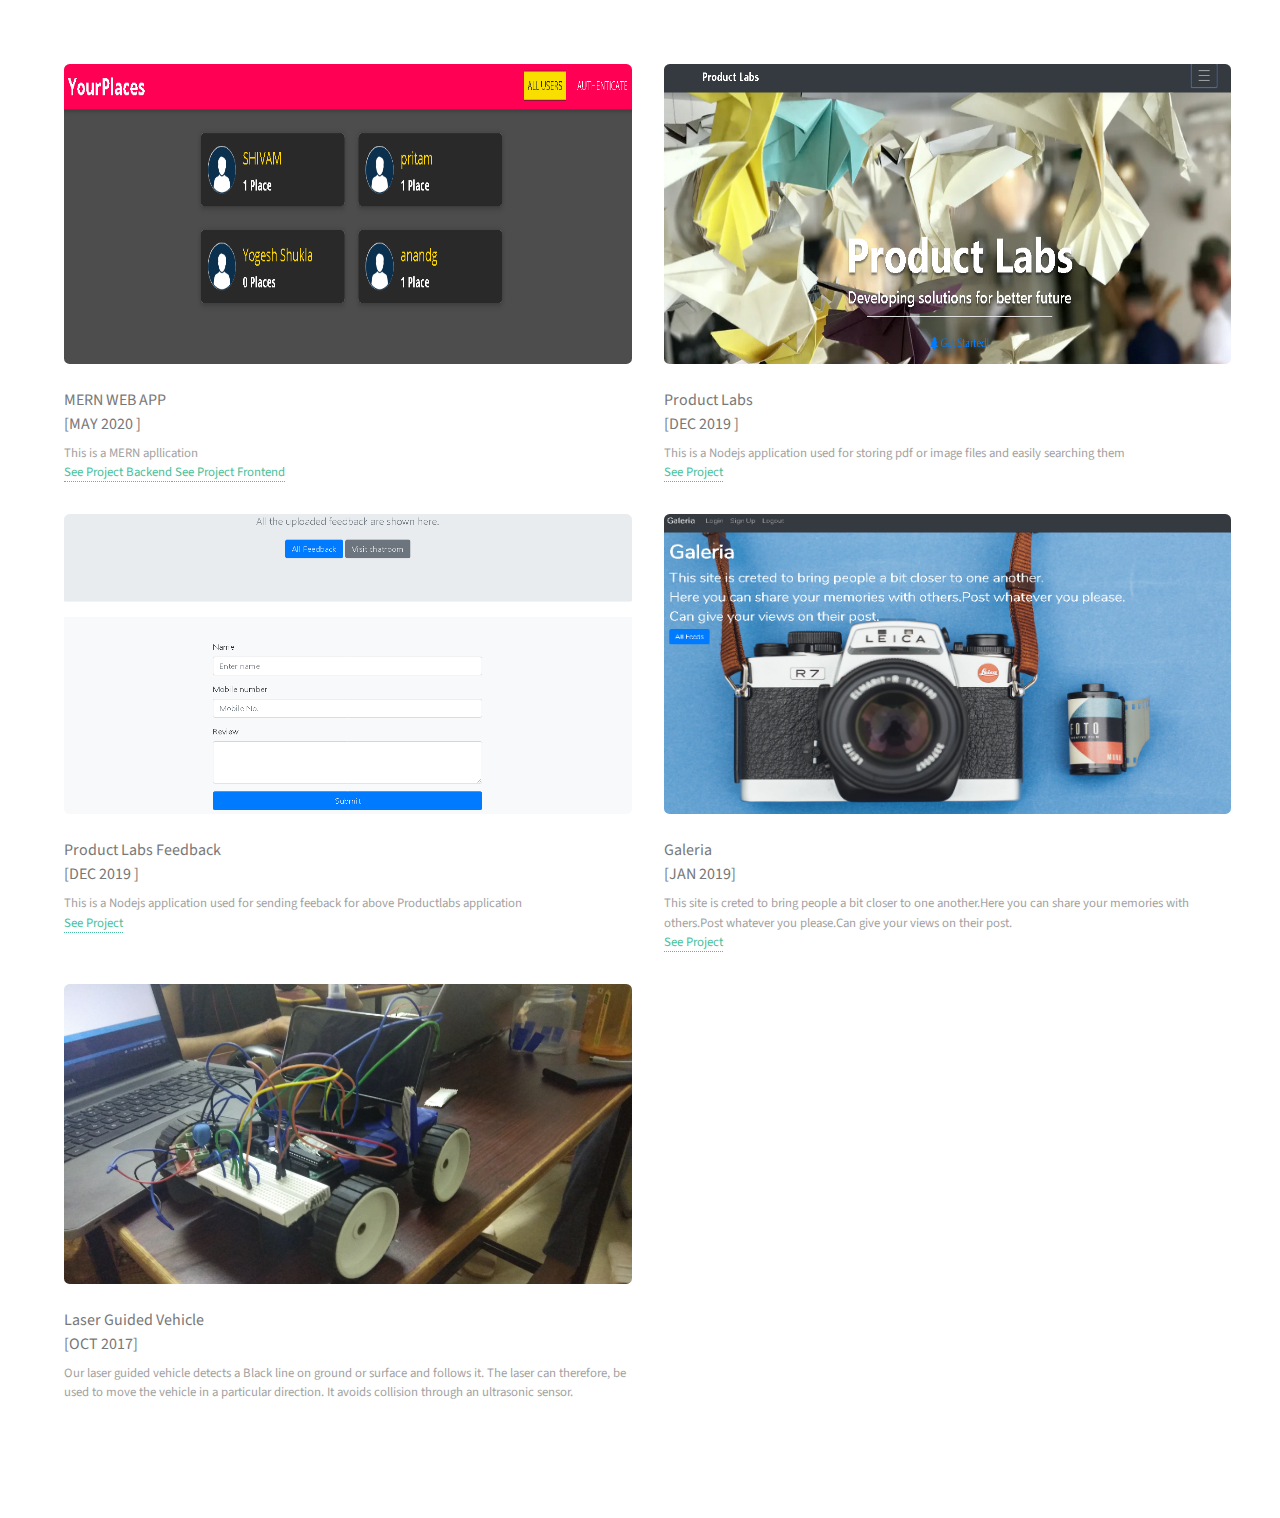
==== commit fd9ee27b: "Update index.html" ====
--- a/projects/index.html
+++ b/projects/index.html
@@ -66,7 +66,7 @@
   
           <article class="col-6 col-12-xsmall work-item">
             <a href="/" target="_blank" class="image fit thumb"
-              ><img src="img/sumowars.jpg" alt="" height="300" width="60"
+              ><img src="img/sumowars.png" alt="" height="300" width="60"
             /></a>
             <h3>Laser Guided Vehicle<br/>
                 [OCT 2017]</h3>
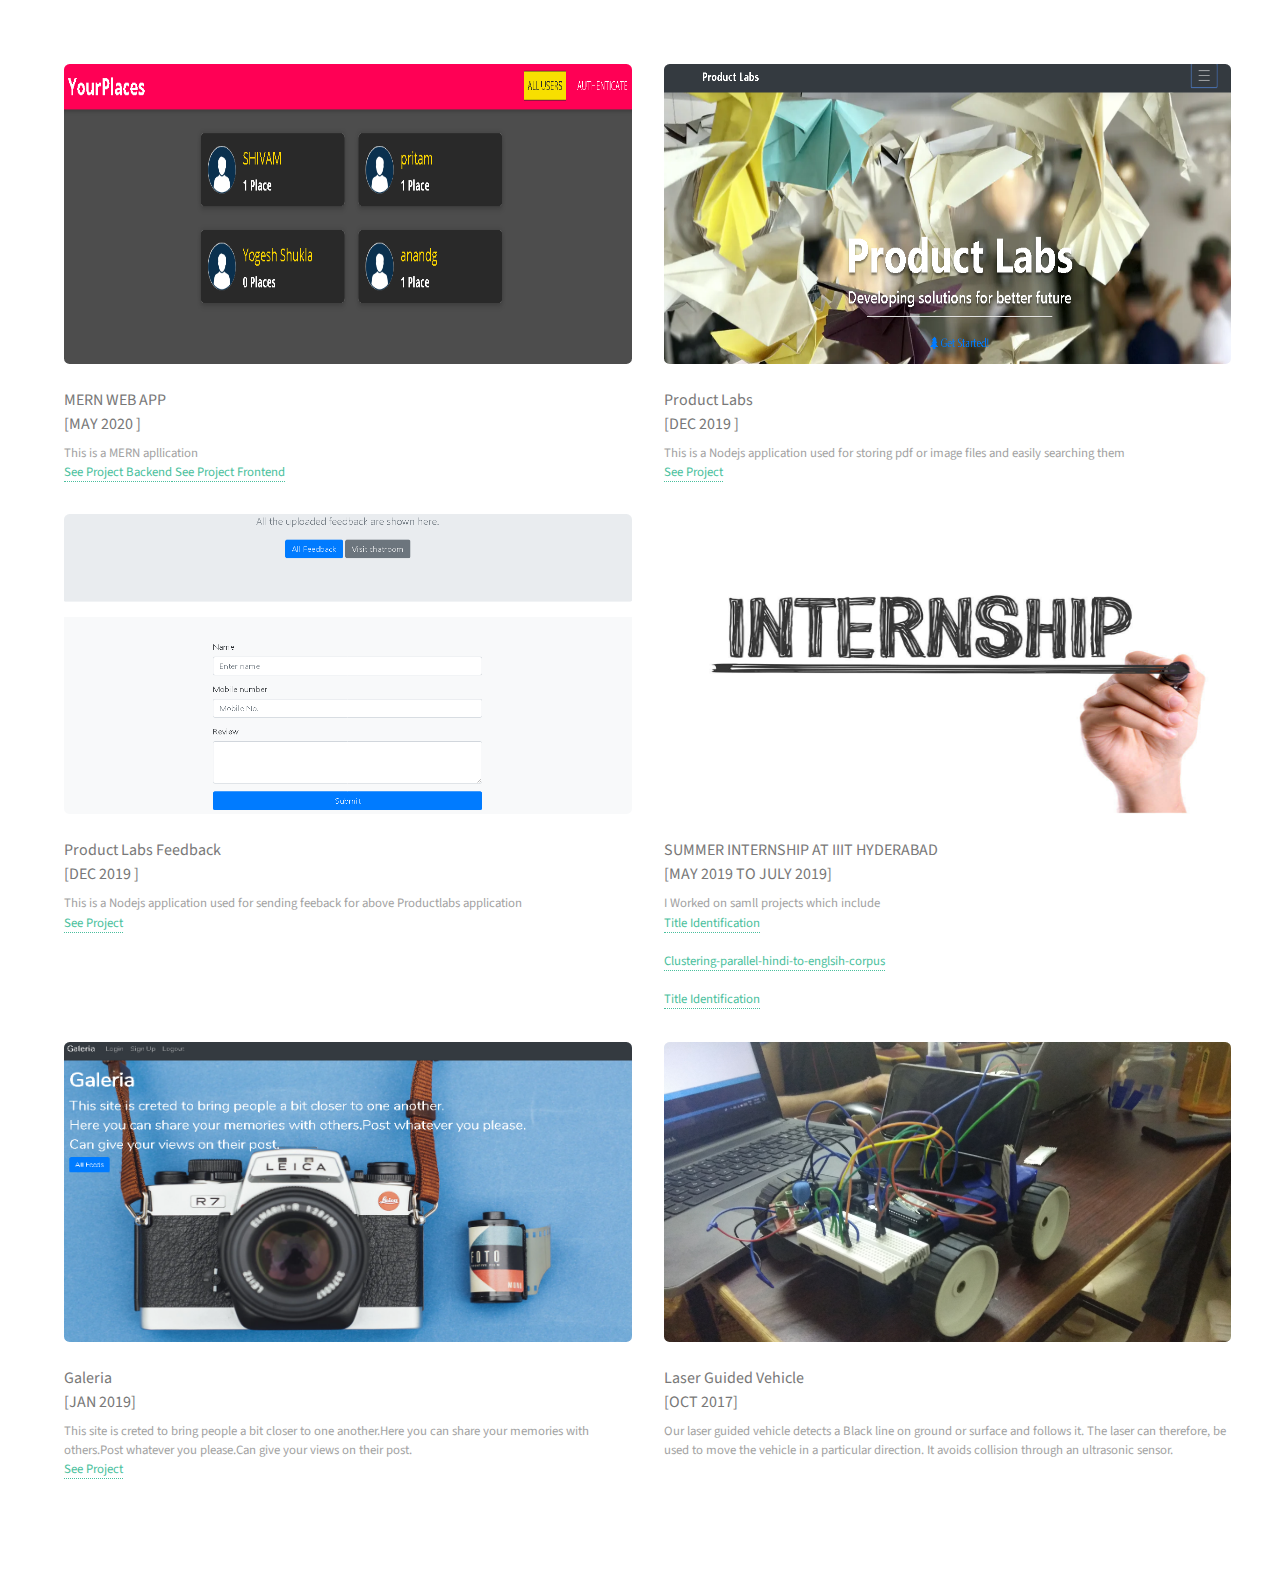
==== commit 4896c9ec: "Update index.html" ====
--- a/projects/index.html
+++ b/projects/index.html
@@ -51,7 +51,29 @@
               <a href="https://github.com/shivamtripathinits/productlabsfeedbacks-" target="_blank">See Project</a><br/></p>
           </article>
           
-
+         
+             
+          <article class="col-6 col-12-xsmall work-item">
+            <a href="https://shivamtripathinits.github.io/projects/img/IIIT HYDERABAD INTERNSHIP.jpg" target="_blank" class="image fit thumb"
+              ><img src="img/internship.jpg" alt="" height="300" width="60"
+            /></a>
+            <h3>SUMMER INTERNSHIP AT IIIT HYDERABAD<br/>
+                [MAY 2019 TO JULY 2019]</h3>
+            <p>
+            I Worked on samll projects which include <br/>
+              <a href="https://github.com/shivamtripathinits/title-identification" target="_blank">Title Identification</a>
+            <br/>
+            <br/>
+              <a href="https://github.com/shivamtripathinits/Clustering-parallel-hindi-to-englsih-corpus" target="_blank">Clustering-parallel-hindi-to-englsih-corpus</a>
+            <br/>
+            <br/>
+              <a href="https://github.com/shivamtripathinits/title-identification" target="_blank">Title Identification</a>
+            <br/></p>
+          </article>
+  
+  
+   
+  
             <article class="col-6 col-12-xsmall work-item">
             <a href="https://galeria-nits.herokuapp.com" target="_blank" class="image fit thumb"
               ><img src="img/galeria.png" alt="" height="300" width="60"
@@ -65,7 +87,7 @@
   
   
           <article class="col-6 col-12-xsmall work-item">
-            <a href="/" target="_blank" class="image fit thumb"
+            <a href="https://shivamtripathinits.github.io/projects/" target="_blank" class="image fit thumb"
               ><img src="img/sumowars.png" alt="" height="300" width="60"
             /></a>
             <h3>Laser Guided Vehicle<br/>
@@ -75,52 +97,7 @@
             <br/></p>
           </article>
 
-<!-- 
-          <article class="col-6 col-12-xsmall work-item">
-            <a href="https://github.com/prashant-mahanta/Aqua" class="image fit thumb"
-              ><img src="img/aqua.jpeg" alt="" height="300" width="60"
-            /></a>
-            <h3>Aqua<br/>
-                [Jan 2018 – Apr 2018]</h3>
-            <p>One of the most important aspect of any institution includes water management. It is crucial aspect as now-a-days water resources are very limited and nobody can afford its wastage. This project deals about automation in the water distribution and management with IoT. Water we use in day to day life, is municipality water. Through this project, we aim to make a model apartment in which the municipality water is distributed fairly and the process is automated using our embedded setup. The end user will have full knowledge and control about the water coming his home. An android application will cater this purpose. The user will get timely notifications and can respond from anywhere.<br/>
-              <a href="https://github.com/prashant-mahanta/Aqua" target="_blank">See Project</a><br/></p>
-          </article>
-          <article class="col-6 col-12-xsmall work-item">
-            <a href="https://github.com/prashant-mahanta/Mood-Based-Music-Player" target="_blank" class="image fit thumb"
-              ><img src="img/mood.jpg" alt="" height="300" width="60"
-            /></a>
-            <h3>Mood Based Music Player<br/>
-                [Feb 2017 – Apr 2017]</h3>
-            <p>A music player made using matlab which plays music depending upon user's mood. Mood is detected using user's facial expression.<br/>
-            <a href="https://github.com/prashant-mahanta/Mood-Based-Music-Player" target="_blank">See Project</a><br/></p>
-          </article>
 
-          
-          <article class="col-6 col-12-xsmall work-item">
-            <a href="https://github.com/prashant-mahanta/ITWS-3-Project-Final" class="image fit thumb"
-              ><img src="img/plants.png" alt=""  height="300" width="60"
-            /></a>
-            <h3>Plant Nursery<br/>
-              [Aug 2017 – Nov 2017]
-            </h3>
-            <p>The project features a Smart Agriculture System using Raspberry Pi and Arduino.
-            It allowed automatic/manual and efficient watering of the plants and crop management, depending on the current condition of soil and
-            weather, from a web-based dashboard.<br/>
-              <a href="https://www.youtube.com/watch?v=eZYE-VqpkpY&list=PLd8zsMsJRuJR9ecwYIYU_7d1xzZ1rccFi" target="_blank">Youtube Link</a><br>
-              <a href="https://github.com/prashant-mahanta/ITWS-3-Project-Final" target="_blank">See Project</a><br/>
-              <a href="https://itws3.pythonanywhere.com/" target="_blank">Website</a></p>
-          </article>
-
-
-          <article class="col-6 col-12-xsmall work-item">
-            <a href="https://github.com/prashant-mahanta/Data-Structure-Project" target="_blank" class="image fit thumb"
-              ><img src="img/tri.png" alt="" height="300" width="60"
-            /></a>
-            <h3>Telecom Billing - Data Structure Course Project<br/>
-                [Feb 2017 – Apr 2017]</h3>
-            <p>For our project we chose Binary Search Tree(BST) as our data structure as the main focus of our project was on searching records and BST has average time complexity O(log n) and worst case O(n) for search, delete and insert operations. For searching records we have also used Trie data structure to search by name.<br/>
-            <a href="https://github.com/prashant-mahanta/Data-Structure-Project" target="_blank">See Project</a><br/></p>
-          </article> -->
         </div>
 </body>
 
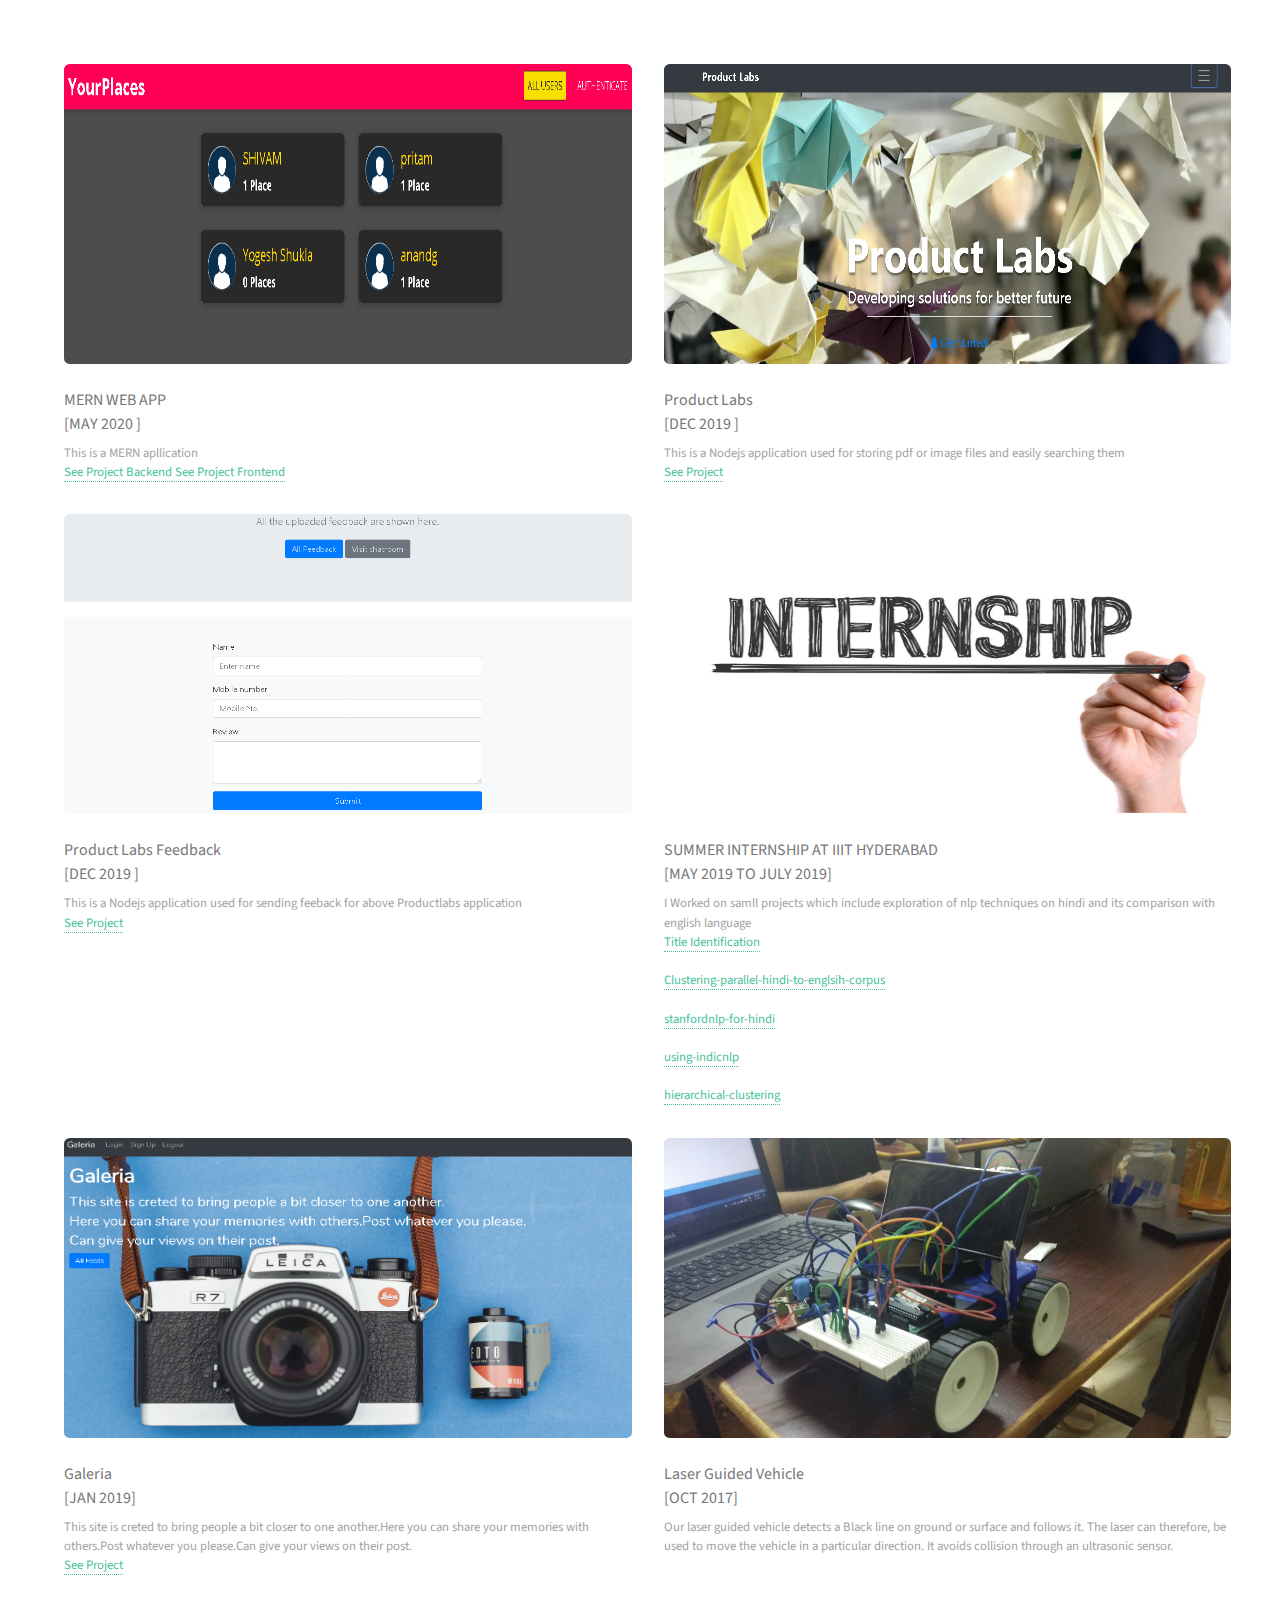
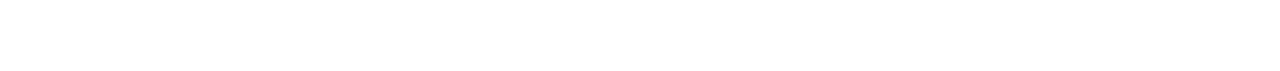
==== commit d0955cdb: "Update index.html" ====
--- a/projects/index.html
+++ b/projects/index.html
@@ -60,14 +60,21 @@
             <h3>SUMMER INTERNSHIP AT IIIT HYDERABAD<br/>
                 [MAY 2019 TO JULY 2019]</h3>
             <p>
-            I Worked on samll projects which include <br/>
+            I Worked on samll projects which include exploration of nlp techniques on hindi and its comparison with english language <br/>
               <a href="https://github.com/shivamtripathinits/title-identification" target="_blank">Title Identification</a>
             <br/>
             <br/>
               <a href="https://github.com/shivamtripathinits/Clustering-parallel-hindi-to-englsih-corpus" target="_blank">Clustering-parallel-hindi-to-englsih-corpus</a>
             <br/>
             <br/>
-              <a href="https://github.com/shivamtripathinits/title-identification" target="_blank">Title Identification</a>
+              <a href="https://github.com/shivamtripathinits/stanfordnlp-for-hindi" target="_blank">
+stanfordnlp-for-hindi</a>
+            <br/>
+            <br/>
+              <a href="https://github.com/shivamtripathinits/using-indicnlp" target="_blank">using-indicnlp</a>
+            <br/>
+            <br/>
+              <a href="https://github.com/shivamtripathinits/hierarchical-clustering" target="_blank">hierarchical-clustering</a>
             <br/></p>
           </article>
   
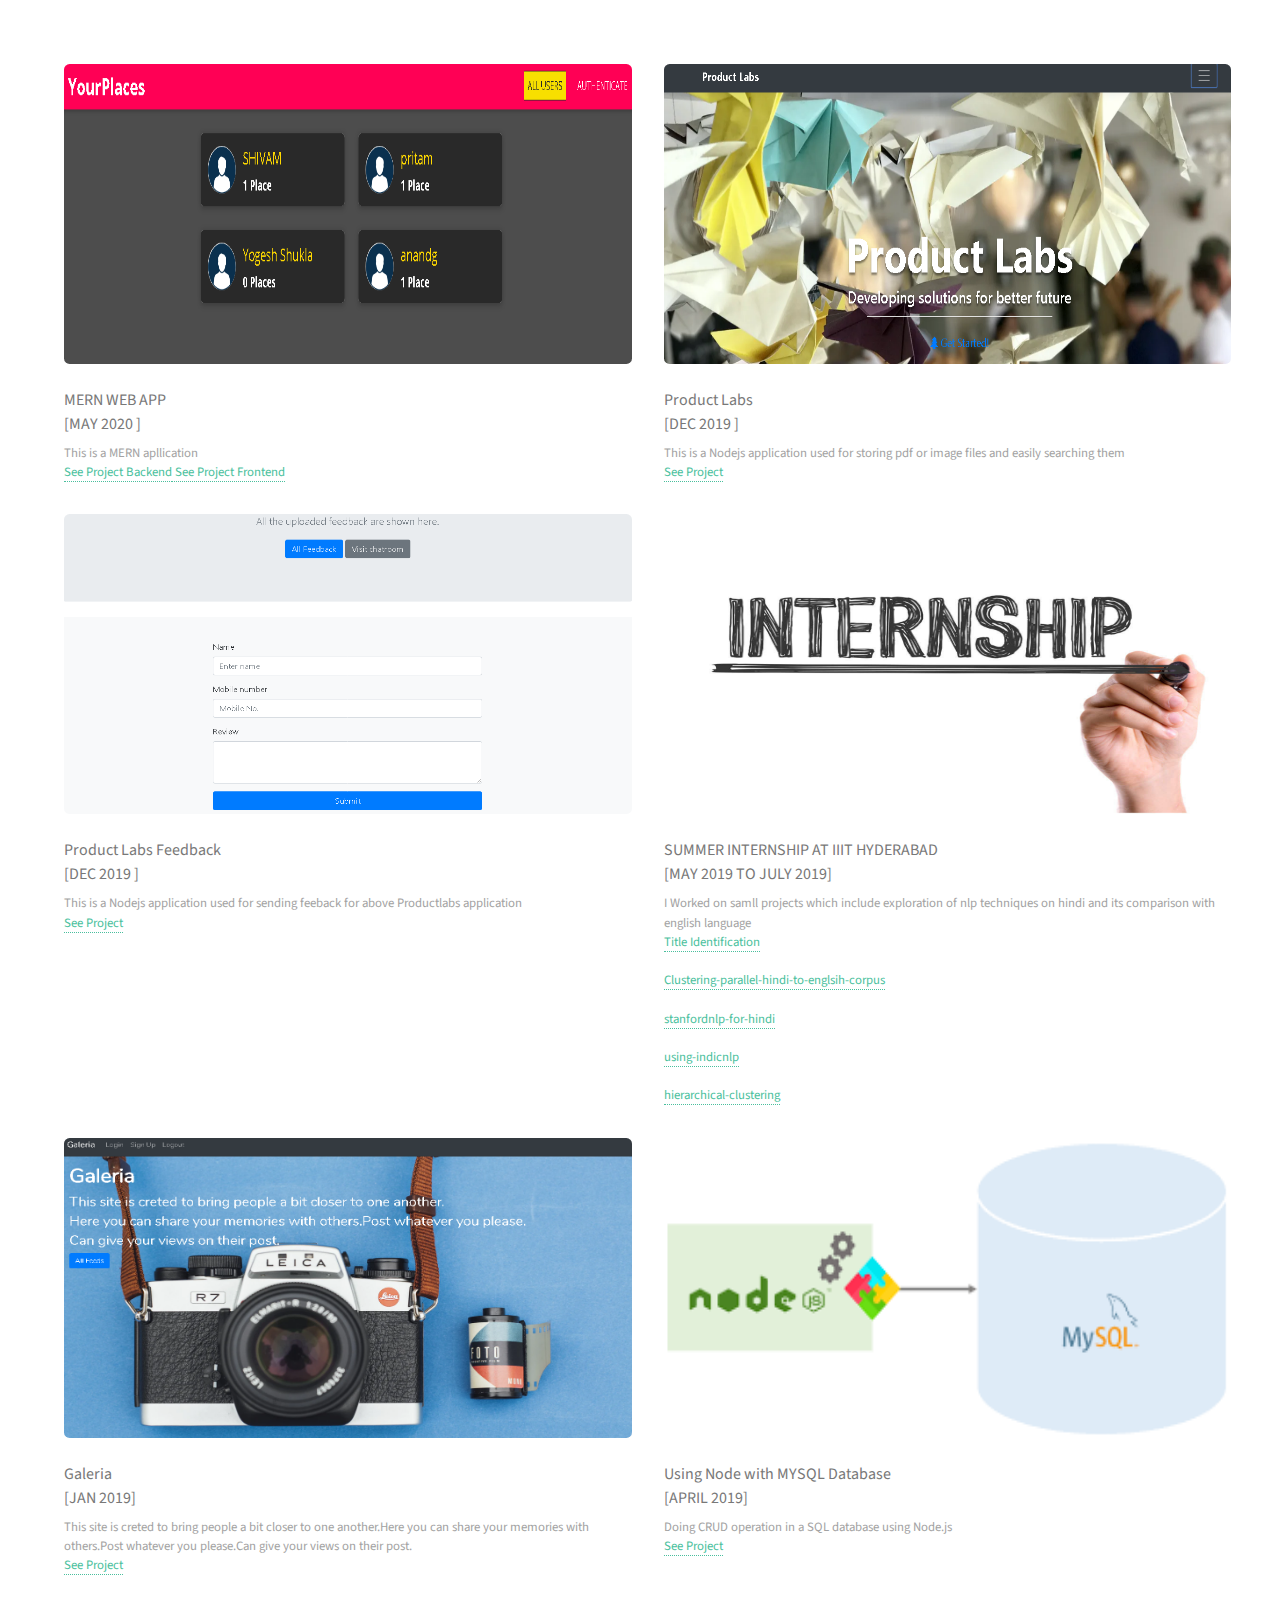
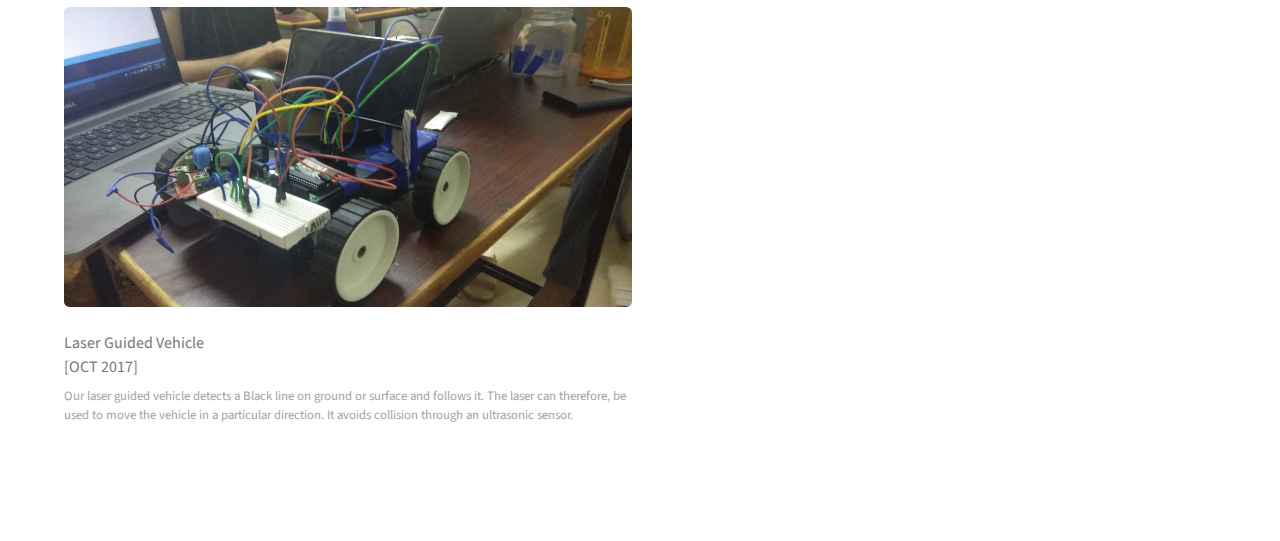
==== commit 92e62f7c: "Update index.html" ====
--- a/projects/index.html
+++ b/projects/index.html
@@ -93,6 +93,20 @@
           </article>
   
   
+  
+  
+            <article class="col-6 col-12-xsmall work-item">
+            <a href="https://github.com/shivamtripathinits/node-mysql" target="_blank" class="image fit thumb"
+              ><img src="img/nmysql.png" alt="" height="300" width="60"
+            /></a>
+            <h3>Using Node with MYSQL Database<br/>
+                [APRIL 2019]</h3>
+            <p>
+            Doing CRUD operation in a SQL database using Node.js<br/>
+            <a href="https://github.com/shivamtripathinits/node-mysql" target="_blank">See Project</a><br/></p>
+          </article>
+  
+  
           <article class="col-6 col-12-xsmall work-item">
             <a href="https://shivamtripathinits.github.io/projects/" target="_blank" class="image fit thumb"
               ><img src="img/sumowars.png" alt="" height="300" width="60"
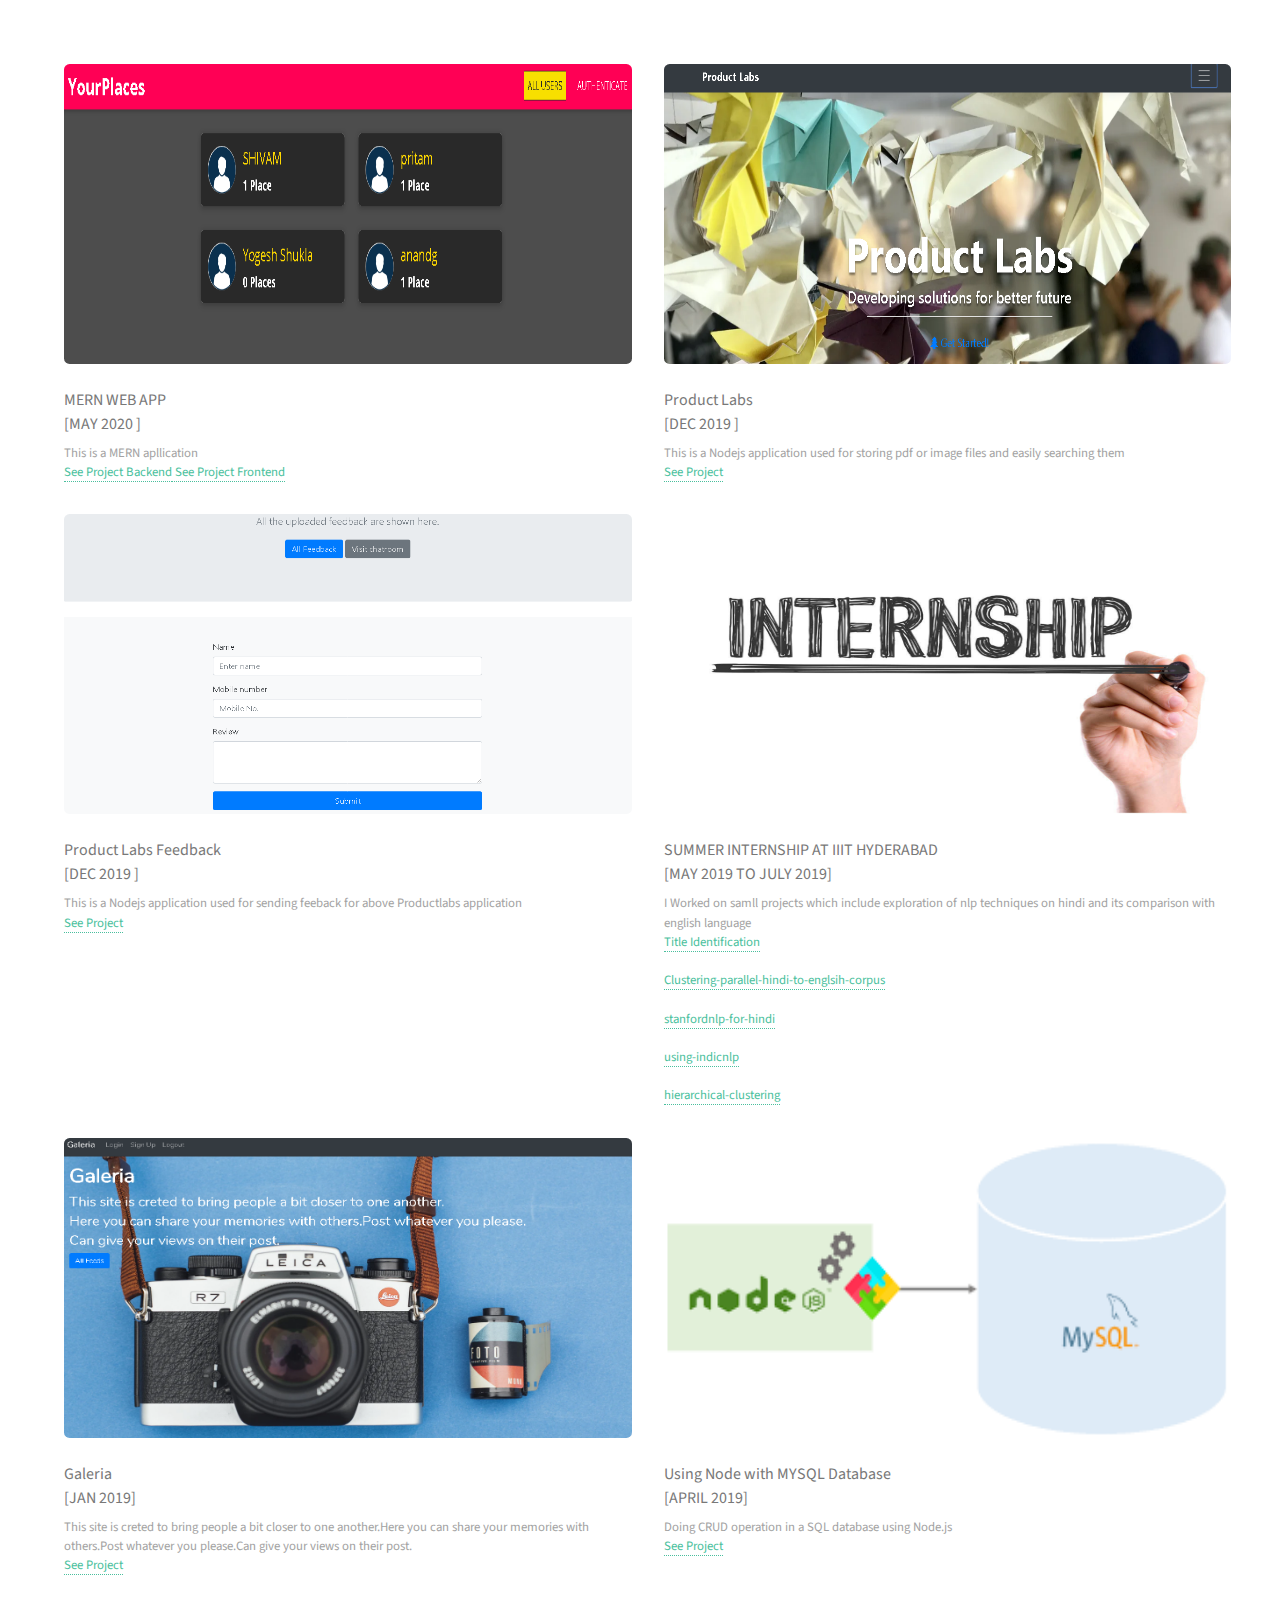
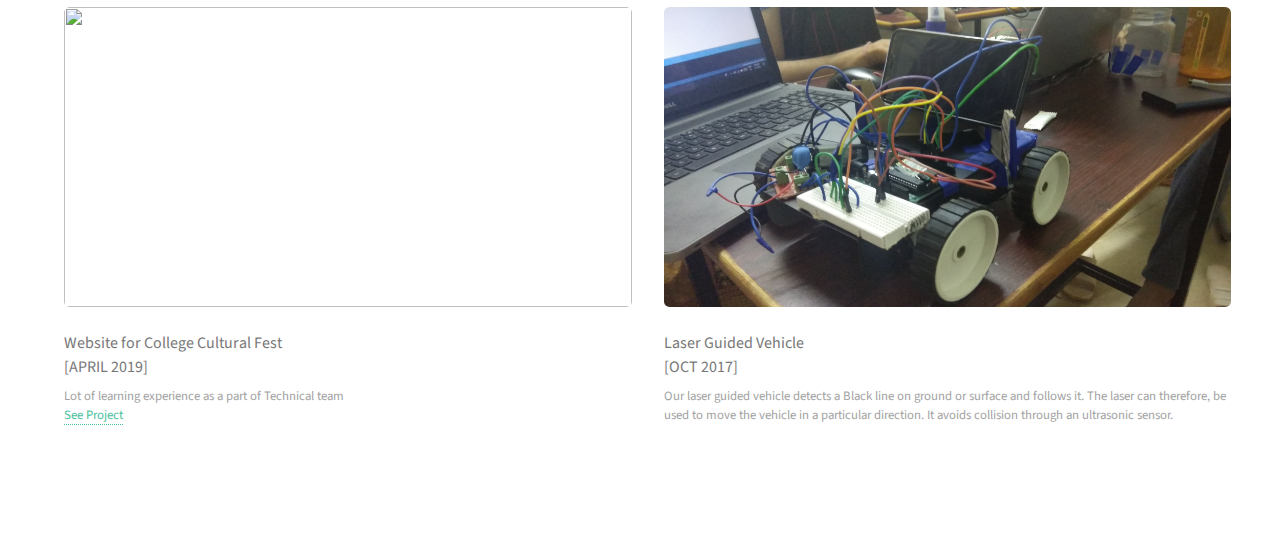
==== commit 06f31930: "Update index.html" ====
--- a/projects/index.html
+++ b/projects/index.html
@@ -107,6 +107,19 @@
           </article>
   
   
+  
+       <article class="col-6 col-12-xsmall work-item">
+            <a href="https://incandnits.web.app" target="_blank" class="image fit thumb"
+              ><img src="img/incand.png" alt="" height="300" width="60"
+            /></a>
+            <h3>Website for College Cultural Fest<br/>
+                [APRIL 2019]</h3>
+            <p>
+            Lot of learning experience as a part of Technical team<br/>
+            <a href="https://github.com/shivamtripathinits/https-incandnits.web.app" target="_blank">See Project</a><br/></p>
+          </article>
+  
+  
           <article class="col-6 col-12-xsmall work-item">
             <a href="https://shivamtripathinits.github.io/projects/" target="_blank" class="image fit thumb"
               ><img src="img/sumowars.png" alt="" height="300" width="60"
